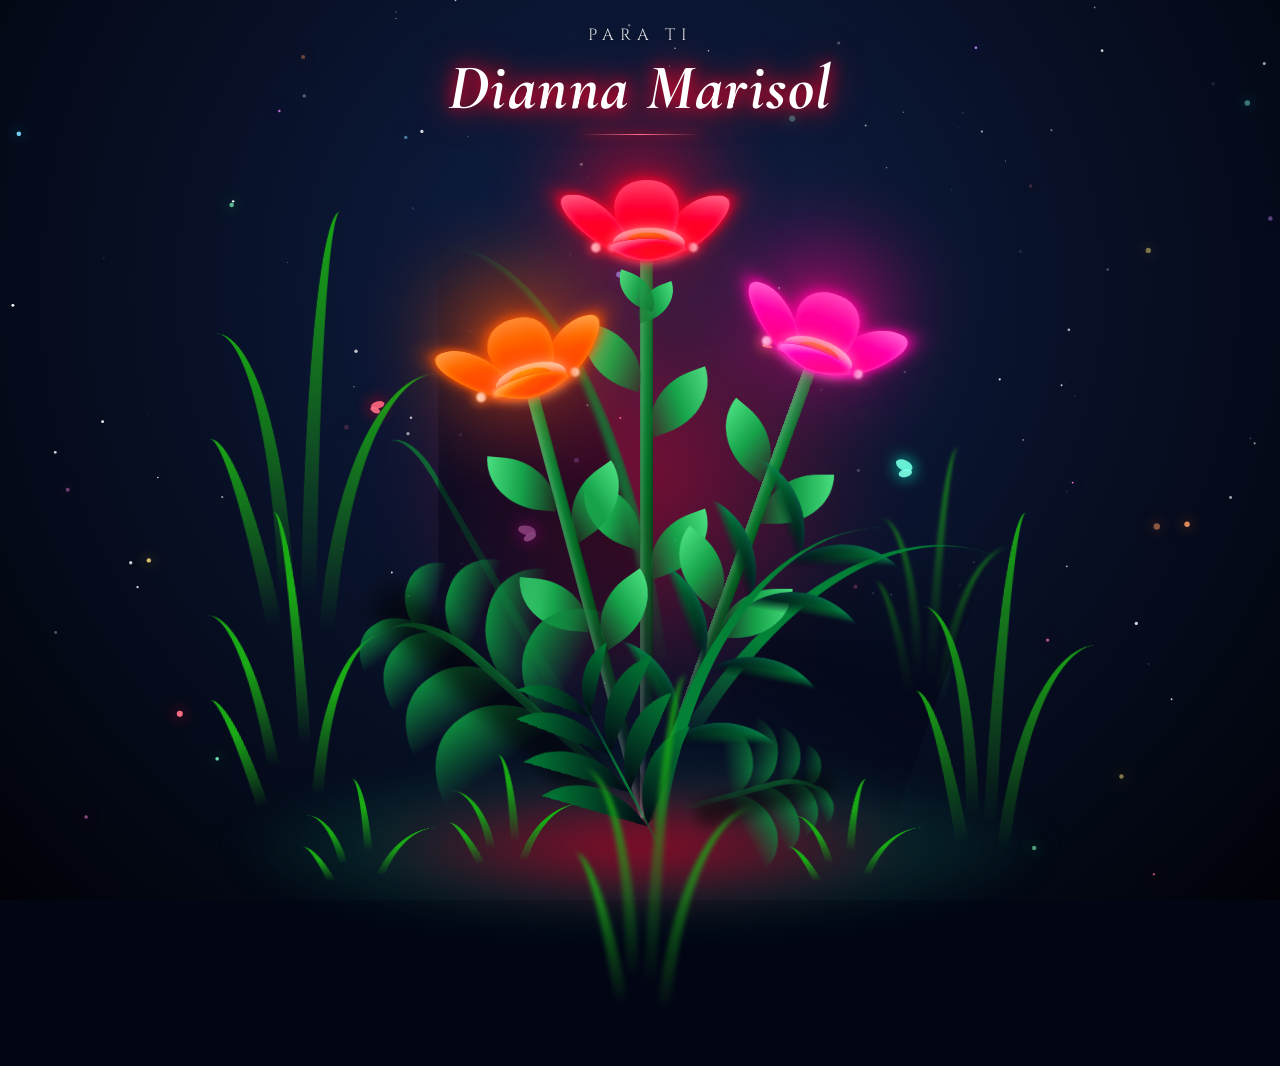
==== index.html @ 73f578fc "Flores para Dianna Marisol - HTML, CSS y JS separados" ====
﻿<!DOCTYPE html>
<html lang="es">
<head>
  <meta charset="UTF-8" />
  <meta name="viewport" content="width=device-width, initial-scale=1.0" />
  <title>Flores y Corazones - Para ti, Dianna Marisol</title>
  <link rel="preconnect" href="https://fonts.googleapis.com" />
  <link rel="preconnect" href="https://fonts.gstatic.com" crossorigin />
  <link href="https://fonts.googleapis.com/css2?family=Cinzel:wght@400;600&family=Cormorant+Garamond:ital,wght@1,600;1,700&family=Montserrat:wght@300;400;500&display=swap" rel="stylesheet" />
  <link rel="stylesheet" href="style.css" />
</head>
<body class="container">

  <!-- Fondo nocturno y halo de luz -->
  <div class="night"></div>
  <div class="ambient-light"></div>
  <div class="ground-mist"></div>

  <!-- Canvas de estrellas, luciérnagas y mariposas de luz a 120Hz -->
  <canvas id="canvas"></canvas>

  <!-- Dedicatoria superior para Dianna Marisol -->
  <div class="title-box">
    <span class="dedication-prefix">Para ti</span>
    <h2>Dianna Marisol</h2>
    <div class="divider"></div>
  </div>

  <!-- Jardín con las 3 flores principales -->
  <div class="flowers" id="flowersStage">
    <div class="flower flower--1">
      <div class="flower__leafs flower__leafs--1">
        <div class="flower__leaf flower__leaf--1"></div>
        <div class="flower__leaf flower__leaf--2"></div>
        <div class="flower__leaf flower__leaf--3"></div>
        <div class="flower__leaf flower__leaf--4"></div>
        <div class="flower__white-circle"></div>

        <div class="flower__light flower__light--1"></div>
        <div class="flower__light flower__light--2"></div>
        <div class="flower__light flower__light--3"></div>
        <div class="flower__light flower__light--4"></div>
        <div class="flower__light flower__light--5"></div>
        <div class="flower__light flower__light--6"></div>
        <div class="flower__light flower__light--7"></div>
        <div class="flower__light flower__light--8"></div>
      </div>
      <div class="flower__line">
        <div class="flower__line__leaf flower__line__leaf--1"></div>
        <div class="flower__line__leaf flower__line__leaf--2"></div>
        <div class="flower__line__leaf flower__line__leaf--3"></div>
        <div class="flower__line__leaf flower__line__leaf--4"></div>
        <div class="flower__line__leaf flower__line__leaf--5"></div>
        <div class="flower__line__leaf flower__line__leaf--6"></div>
      </div>
    </div>

    <div class="flower flower--2">
      <div class="flower__leafs flower__leafs--2">
        <div class="flower__leaf flower__leaf--1"></div>
        <div class="flower__leaf flower__leaf--2"></div>
        <div class="flower__leaf flower__leaf--3"></div>
        <div class="flower__leaf flower__leaf--4"></div>
        <div class="flower__white-circle"></div>

        <div class="flower__light flower__light--1"></div>
        <div class="flower__light flower__light--2"></div>
        <div class="flower__light flower__light--3"></div>
        <div class="flower__light flower__light--4"></div>
        <div class="flower__light flower__light--5"></div>
        <div class="flower__light flower__light--6"></div>
        <div class="flower__light flower__light--7"></div>
        <div class="flower__light flower__light--8"></div>
      </div>
      <div class="flower__line">
        <div class="flower__line__leaf flower__line__leaf--1"></div>
        <div class="flower__line__leaf flower__line__leaf--2"></div>
        <div class="flower__line__leaf flower__line__leaf--3"></div>
        <div class="flower__line__leaf flower__line__leaf--4"></div>
      </div>
    </div>

    <div class="flower flower--3">
      <div class="flower__leafs flower__leafs--3">
        <div class="flower__leaf flower__leaf--1"></div>
        <div class="flower__leaf flower__leaf--2"></div>
        <div class="flower__leaf flower__leaf--3"></div>
        <div class="flower__leaf flower__leaf--4"></div>
        <div class="flower__white-circle"></div>

        <div class="flower__light flower__light--1"></div>
        <div class="flower__light flower__light--2"></div>
        <div class="flower__light flower__light--3"></div>
        <div class="flower__light flower__light--4"></div>
        <div class="flower__light flower__light--5"></div>
        <div class="flower__light flower__light--6"></div>
        <div class="flower__light flower__light--7"></div>
        <div class="flower__light flower__light--8"></div>
      </div>
      <div class="flower__line">
        <div class="flower__line__leaf flower__line__leaf--1"></div>
        <div class="flower__line__leaf flower__line__leaf--2"></div>
        <div class="flower__line__leaf flower__line__leaf--3"></div>
        <div class="flower__line__leaf flower__line__leaf--4"></div>
      </div>
    </div>

    <div class="grow-ans" style="--d:1.2s">
      <div class="flower__g-long">
        <div class="flower__g-long__top"></div>
        <div class="flower__g-long__bottom"></div>
      </div>
    </div>

    <div class="growing-grass">
      <div class="flower__grass flower__grass--1">
        <div class="flower__grass--top"></div>
        <div class="flower__grass--bottom"></div>
        <div class="flower__grass__leaf flower__grass__leaf--1"></div>
        <div class="flower__grass__leaf flower__grass__leaf--2"></div>
        <div class="flower__grass__leaf flower__grass__leaf--3"></div>
        <div class="flower__grass__leaf flower__grass__leaf--4"></div>
        <div class="flower__grass__leaf flower__grass__leaf--5"></div>
        <div class="flower__grass__leaf flower__grass__leaf--6"></div>
        <div class="flower__grass__leaf flower__grass__leaf--7"></div>
        <div class="flower__grass__leaf flower__grass__leaf--8"></div>
        <div class="flower__grass__overlay"></div>
      </div>
    </div>

    <div class="growing-grass">
      <div class="flower__grass flower__grass--2">
        <div class="flower__grass--top"></div>
        <div class="flower__grass--bottom"></div>
        <div class="flower__grass__leaf flower__grass__leaf--1"></div>
        <div class="flower__grass__leaf flower__grass__leaf--2"></div>
        <div class="flower__grass__leaf flower__grass__leaf--3"></div>
        <div class="flower__grass__leaf flower__grass__leaf--4"></div>
        <div class="flower__grass__leaf flower__grass__leaf--5"></div>
        <div class="flower__grass__leaf flower__grass__leaf--6"></div>
        <div class="flower__grass__leaf flower__grass__leaf--7"></div>
        <div class="flower__grass__leaf flower__grass__leaf--8"></div>
        <div class="flower__grass__overlay"></div>
      </div>
    </div>

    <div class="grow-ans" style="--d:2.4s">
      <div class="flower__g-right flower__g-right--1">
        <div class="leaf"></div>
      </div>
    </div>

    <div class="grow-ans" style="--d:2.8s">
      <div class="flower__g-right flower__g-right--2">
        <div class="leaf"></div>
      </div>
    </div>

    <div class="grow-ans" style="--d:2.8s">
      <div class="flower__g-front">
        <div class="flower__g-front__leaf-wrapper flower__g-front__leaf-wrapper--1">
          <div class="flower__g-front__leaf"></div>
        </div>
        <div class="flower__g-front__leaf-wrapper flower__g-front__leaf-wrapper--2">
          <div class="flower__g-front__leaf"></div>
        </div>
        <div class="flower__g-front__leaf-wrapper flower__g-front__leaf-wrapper--3">
          <div class="flower__g-front__leaf"></div>
        </div>
        <div class="flower__g-front__leaf-wrapper flower__g-front__leaf-wrapper--4">
          <div class="flower__g-front__leaf"></div>
        </div>
        <div class="flower__g-front__leaf-wrapper flower__g-front__leaf-wrapper--5">
          <div class="flower__g-front__leaf"></div>
        </div>
        <div class="flower__g-front__leaf-wrapper flower__g-front__leaf-wrapper--6">
          <div class="flower__g-front__leaf"></div>
        </div>
        <div class="flower__g-front__leaf-wrapper flower__g-front__leaf-wrapper--7">
          <div class="flower__g-front__leaf"></div>
        </div>
        <div class="flower__g-front__leaf-wrapper flower__g-front__leaf-wrapper--8">
          <div class="flower__g-front__leaf"></div>
        </div>
        <div class="flower__g-front__line"></div>
      </div>
    </div>

    <div class="grow-ans" style="--d:3.2s">
      <div class="flower__g-fr">
        <div class="leaf"></div>
        <div class="flower__g-fr__leaf flower__g-fr__leaf--1"></div>
        <div class="flower__g-fr__leaf flower__g-fr__leaf--2"></div>
        <div class="flower__g-fr__leaf flower__g-fr__leaf--3"></div>
        <div class="flower__g-fr__leaf flower__g-fr__leaf--4"></div>
        <div class="flower__g-fr__leaf flower__g-fr__leaf--5"></div>
        <div class="flower__g-fr__leaf flower__g-fr__leaf--6"></div>
        <div class="flower__g-fr__leaf flower__g-fr__leaf--7"></div>
        <div class="flower__g-fr__leaf flower__g-fr__leaf--8"></div>
      </div>
    </div>

    <div class="long-g long-g--0">
      <div class="grow-ans" style="--d:3s"><div class="leaf leaf--0"></div></div>
      <div class="grow-ans" style="--d:2.2s"><div class="leaf leaf--1"></div></div>
      <div class="grow-ans" style="--d:3.4s"><div class="leaf leaf--2"></div></div>
      <div class="grow-ans" style="--d:3.6s"><div class="leaf leaf--3"></div></div>
    </div>

    <div class="long-g long-g--1">
      <div class="grow-ans" style="--d:3.6s"><div class="leaf leaf--0"></div></div>
      <div class="grow-ans" style="--d:3.8s"><div class="leaf leaf--1"></div></div>
      <div class="grow-ans" style="--d:4s"><div class="leaf leaf--2"></div></div>
      <div class="grow-ans" style="--d:4.2s"><div class="leaf leaf--3"></div></div>
    </div>

    <div class="long-g long-g--2">
      <div class="grow-ans" style="--d:4s"><div class="leaf leaf--0"></div></div>
      <div class="grow-ans" style="--d:4.2s"><div class="leaf leaf--1"></div></div>
      <div class="grow-ans" style="--d:4.4s"><div class="leaf leaf--2"></div></div>
      <div class="grow-ans" style="--d:4.6s"><div class="leaf leaf--3"></div></div>
    </div>

    <div class="long-g long-g--3">
      <div class="grow-ans" style="--d:4s"><div class="leaf leaf--0"></div></div>
      <div class="grow-ans" style="--d:4.2s"><div class="leaf leaf--1"></div></div>
      <div class="grow-ans" style="--d:3s"><div class="leaf leaf--2"></div></div>
      <div class="grow-ans" style="--d:3.6s"><div class="leaf leaf--3"></div></div>
    </div>

    <div class="long-g long-g--4">
      <div class="grow-ans" style="--d:4s"><div class="leaf leaf--0"></div></div>
      <div class="grow-ans" style="--d:4.2s"><div class="leaf leaf--1"></div></div>
      <div class="grow-ans" style="--d:3s"><div class="leaf leaf--2"></div></div>
      <div class="grow-ans" style="--d:3.6s"><div class="leaf leaf--3"></div></div>
    </div>

    <div class="long-g long-g--5">
      <div class="grow-ans" style="--d:4s"><div class="leaf leaf--0"></div></div>
      <div class="grow-ans" style="--d:4.2s"><div class="leaf leaf--1"></div></div>
      <div class="grow-ans" style="--d:3s"><div class="leaf leaf--2"></div></div>
      <div class="grow-ans" style="--d:3.6s"><div class="leaf leaf--3"></div></div>
    </div>

    <div class="long-g long-g--6">
      <div class="grow-ans" style="--d:4.2s"><div class="leaf leaf--0"></div></div>
      <div class="grow-ans" style="--d:4.4s"><div class="leaf leaf--1"></div></div>
      <div class="grow-ans" style="--d:4.6s"><div class="leaf leaf--2"></div></div>
      <div class="grow-ans" style="--d:4.8s"><div class="leaf leaf--3"></div></div>
    </div>

    <div class="long-g long-g--7">
      <div class="grow-ans" style="--d:3s"><div class="leaf leaf--0"></div></div>
      <div class="grow-ans" style="--d:3.2s"><div class="leaf leaf--1"></div></div>
      <div class="grow-ans" style="--d:3.5s"><div class="leaf leaf--2"></div></div>
      <div class="grow-ans" style="--d:3.6s"><div class="leaf leaf--3"></div></div>
    </div>
  </div>

  <script src="script.js"></script>
</body>
</html>
---- style.css ----
﻿    *,
    *::after,
    *::before {
      padding: 0;
      margin: 0;
      box-sizing: border-box;
      user-select: none;
      -webkit-tap-highlight-color: transparent;
    }

    :root {
      --dark-color: #020514;
      --c-main: #ffea00;
      --c-mid: #ff9100;
      --c-back: #ffd600;
      --c-light: #ffff8d;
      --c-glow: rgba(255, 234, 0, 1);
    }

    body {
      display: flex;
      align-items: flex-end;
      justify-content: center;
      min-height: 100vh;
      width: 100vw;
      background-color: var(--dark-color);
      overflow: hidden;
      perspective: 1000px;
      font-family: 'Montserrat', sans-serif;
      cursor: pointer;
    }

    /* Fondo nocturno mejorado y sincronizado con los 24 colores */
    .night {
      position: fixed;
      left: 50%;
      top: 0;
      transform: translateX(-50%);
      width: 100%;
      height: 100%;
      z-index: 0;
      background:
        radial-gradient(circle at 50% 32%, #102048 0%, #081128 48%, #030712 85%, #010208 100%);
    }

    /* Halo de luz ambiental reactivo detrás del jardín */
    .ambient-light {
      position: fixed;
      top: 52%;
      left: 50%;
      transform: translate(-50%, -50%);
      width: 54vmin;
      height: 54vmin;
      border-radius: 50%;
      background: radial-gradient(circle, var(--c-glow) 0%, transparent 70%);
      opacity: 0.48;
      filter: blur(36px);
      pointer-events: none;
      z-index: 1;
      transition: background 0.45s ease;
    }

    #canvas {
      position: fixed;
      inset: 0;
      width: 100%;
      height: 100%;
      pointer-events: none;
      z-index: 2;
    }

    /* Dedicatoria superior para Dianna Marisol */
    .title-box {
      position: fixed;
      top: 24px;
      left: 50%;
      transform: translateX(-50%);
      text-align: center;
      z-index: 300;
      width: 92%;
      max-width: 720px;
      pointer-events: none;
    }

    .title-box .dedication-prefix {
      display: block;
      font-family: 'Cinzel', serif;
      font-size: clamp(0.82rem, 2vw, 1.02rem);
      letter-spacing: 6px;
      text-transform: uppercase;
      color: rgba(255, 255, 255, 0.85);
      margin-bottom: 3px;
      text-shadow: 0 2px 10px rgba(0, 0, 0, 0.8);
    }

    .title-box h2 {
      font-family: 'Cormorant Garamond', serif;
      font-style: italic;
      font-weight: 700;
      font-size: clamp(2.5rem, 6.8vw, 4rem);
      letter-spacing: 1.5px;
      color: #ffffff;
      text-shadow: 0 0 16px var(--c-glow), 0 0 36px var(--c-glow);
      margin-bottom: 8px;
      transition: text-shadow 0.4s ease;
    }

    .title-box .divider {
      width: 120px;
      height: 1px;
      margin: 0 auto 8px;
      background: linear-gradient(90deg, transparent, var(--c-light), transparent);
      box-shadow: 0 0 10px var(--c-glow);
      transition: background 0.4s ease, box-shadow 0.4s ease;
    }

    /* Reflejo luminoso del suelo bajo el jardín */
    .ground-mist {
      position: fixed;
      bottom: -3vmin;
      left: 50%;
      transform: translateX(-50%);
      width: 90vmin;
      height: 18vmin;
      border-radius: 50%;
      background: radial-gradient(ellipse at center, var(--c-glow) 0%, rgba(16, 185, 129, 0.22) 48%, transparent 75%);
      filter: blur(22px);
      opacity: 0.65;
      pointer-events: none;
      z-index: 3;
      transition: background 0.45s ease;
    }

    /* ==========================================================================
       JARDÍN DE FLORES Y FOLLAJE (3 FLORES)
       ========================================================================== */
    .flowers {
      position: relative;
      transform: scale(0.9);
      z-index: 10;
    }

    .flower {
      position: absolute;
      bottom: 10vmin;
      transform-origin: bottom center;
      z-index: 10;
      --fl-speed: 0.8s;
      will-change: transform;
    }

    /* Flor 1: Alta al centro arriba (70vmin) */
    .flower--1 {
      animation: moving-flower-1 4s linear infinite;
    }
    .flower--1 .flower__line {
      height: 70vmin;
      animation-delay: 0.3s;
    }
    .flower--1 .flower__line__leaf--1 {
      animation: blooming-leaf-right var(--fl-speed) 1.6s backwards;
    }
    .flower--1 .flower__line__leaf--2 {
      animation: blooming-leaf-right var(--fl-speed) 1.4s backwards;
    }
    .flower--1 .flower__line__leaf--3 {
      animation: blooming-leaf-left var(--fl-speed) 1.2s backwards;
    }
    .flower--1 .flower__line__leaf--4 {
      animation: blooming-leaf-left var(--fl-speed) 1s backwards;
    }
    .flower--1 .flower__line__leaf--5 {
      animation: blooming-leaf-right var(--fl-speed) 1.8s backwards;
    }
    .flower--1 .flower__line__leaf--6 {
      animation: blooming-leaf-left var(--fl-speed) 2s backwards;
    }

    /* Flor 2: Inclinada a la derecha (20deg, 60vmin) */
    .flower--2 {
      left: 50%;
      transform: rotate(20deg);
      animation: moving-flower-2 4s linear infinite;
    }
    .flower--2 .flower__line {
      height: 60vmin;
      animation-delay: 0.6s;
    }
    .flower--2 .flower__line__leaf--1 {
      animation: blooming-leaf-right var(--fl-speed) 1.9s backwards;
    }
    .flower--2 .flower__line__leaf--2 {
      animation: blooming-leaf-right var(--fl-speed) 1.7s backwards;
    }
    .flower--2 .flower__line__leaf--3 {
      animation: blooming-leaf-left var(--fl-speed) 1.5s backwards;
    }
    .flower--2 .flower__line__leaf--4 {
      animation: blooming-leaf-left var(--fl-speed) 1.3s backwards;
    }

    /* Flor 3: Inclinada a la izquierda (-15deg, 55vmin) */
    .flower--3 {
      left: 50%;
      transform: rotate(-15deg);
      animation: moving-flower-3 4s linear infinite;
    }
    .flower--3 .flower__line {
      animation-delay: 0.9s;
    }
    .flower--3 .flower__line__leaf--1 {
      animation: blooming-leaf-right var(--fl-speed) 2.5s backwards;
    }
    .flower--3 .flower__line__leaf--2 {
      animation: blooming-leaf-right var(--fl-speed) 2.3s backwards;
    }
    .flower--3 .flower__line__leaf--3 {
      animation: blooming-leaf-left var(--fl-speed) 2.1s backwards;
    }
    .flower--3 .flower__line__leaf--4 {
      animation: blooming-leaf-left var(--fl-speed) 1.9s backwards;
    }

    .flower__leafs {
      position: relative;
      animation: blooming-flower 2s backwards;
    }
    .flower__leafs--1 {
      animation-delay: 1.1s;
    }
    .flower__leafs--2 {
      animation-delay: 1.4s;
    }
    .flower__leafs--3 {
      animation-delay: 1.7s;
    }
    .flower__leafs::after {
      content: "";
      position: absolute;
      left: 0;
      top: 0;
      transform: translate(-50%, -100%);
      width: 12vmin;
      height: 12vmin;
      background-color: var(--f-main, var(--c-main));
      filter: blur(6vmin);
      opacity: 0.95;
      transition: background-color 0.4s ease;
    }

    /* Pétalos de las 6 flores con colores ultra intensos y vibrantes */
    .flower__leaf {
      position: absolute;
      bottom: 0;
      left: 50%;
      width: 8vmin;
      height: 11vmin;
      border-radius: 51% 49% 47% 53% / 44% 45% 55% 69%;
      background-color: var(--f-main, var(--c-main));
      background-image: linear-gradient(
        to top,
        var(--f-mid, var(--c-mid)) 0%,
        var(--f-main, var(--c-main)) 52%,
        var(--f-light, var(--c-light)) 100%
      );
      transform-origin: bottom center;
      opacity: 1;
      filter: saturate(1.4) brightness(1.14);
      box-shadow:
        inset 0 0 1.8vmin var(--f-light, var(--c-light)),
        0 0 3.8vmin var(--f-glow, var(--c-glow)),
        0 0 1.6vmin var(--f-main, var(--c-main));
      transition: background-color 0.4s ease, background-image 0.4s ease, box-shadow 0.4s ease;
    }

    .flower__leaf--1 {
      transform: translate(-10%, 1%) rotateY(40deg) rotateX(-50deg);
    }
    .flower__leaf--2 {
      transform: translate(-50%, -4%) rotateX(40deg);
    }
    .flower__leaf--3 {
      transform: translate(-90%, 0%) rotateY(45deg) rotateX(50deg);
    }
    .flower__leaf--4 {
      width: 8vmin;
      height: 8vmin;
      transform-origin: bottom left;
      border-radius: 4vmin 10vmin 4vmin 4vmin;
      transform: translate(0%, 18%) rotateX(70deg) rotate(-43deg);
      background-image: linear-gradient(
        to top,
        var(--f-mid, var(--c-mid)),
        var(--f-main, var(--c-main)) 60%,
        var(--f-light, var(--c-light))
      );
      z-index: 1;
      opacity: 0.96;
    }

    .flower__white-circle {
      position: absolute;
      left: -3.5vmin;
      top: -3vmin;
      width: 9vmin;
      height: 4vmin;
      border-radius: 50%;
      background-color: #ffffff;
      box-shadow: 0 0 1.5vmin rgba(255, 255, 255, 0.8);
    }

    .flower__white-circle::after {
      content: "";
      position: absolute;
      left: 50%;
      top: 45%;
      transform: translate(-50%, -50%);
      width: 60%;
      height: 60%;
      border-radius: inherit;
      background-image:
        repeating-linear-gradient(135deg, rgba(0, 0, 0, 0.04) 0px, rgba(0, 0, 0, 0.04) 1px, transparent 1px, transparent 12px),
        repeating-linear-gradient(45deg, rgba(0, 0, 0, 0.04) 0px, rgba(0, 0, 0, 0.04) 1px, transparent 1px, transparent 12px),
        linear-gradient(90deg, #ffeb12, #ff9900);
      box-shadow: 0 0 10px #fde047;
    }

    .flower__line {
      height: 55vmin;
      width: 1.5vmin;
      background-image:
        linear-gradient(to left, rgba(0, 0, 0, 0.25), transparent, rgba(255, 255, 255, 0.22)),
        linear-gradient(to top, transparent 10%, #056d24, #16a34a);
      box-shadow: inset 0 0 2px rgba(0, 0, 0, 0.5);
      animation: grow-flower-tree 4s backwards;
    }

    .flower__line__leaf {
      --w: 7vmin;
      --h: calc(var(--w) + 2vmin);
      position: absolute;
      top: 20%;
      left: 90%;
      width: var(--w);
      height: var(--h);
      border-top-right-radius: var(--h);
      border-bottom-left-radius: var(--h);
      background-image: linear-gradient(to top, rgba(12, 94, 32, 0.45), #16a34a, #4ade80);
    }

    .flower__line__leaf--1 {
      transform: rotate(70deg) rotateY(30deg);
    }
    .flower__line__leaf--2 {
      top: 45%;
      transform: rotate(70deg) rotateY(30deg);
    }
    .flower__line__leaf--3,
    .flower__line__leaf--4,
    .flower__line__leaf--6 {
      border-top-right-radius: 0;
      border-bottom-left-radius: 0;
      border-top-left-radius: var(--h);
      border-bottom-right-radius: var(--h);
      left: -460%;
      top: 12%;
      transform: rotate(-70deg) rotateY(30deg);
    }
    .flower__line__leaf--4 {
      top: 40%;
    }
    .flower__line__leaf--5 {
      top: 0;
      transform-origin: left;
      transform: rotate(70deg) rotateY(30deg) scale(0.6);
    }
    .flower__line__leaf--6 {
      top: -2%;
      left: -450%;
      transform-origin: right;
      transform: rotate(-70deg) rotateY(30deg) scale(0.6);
    }

    /* Luces mágicas que salen de las flores sincronizadas con el color */
    .flower__light {
      position: absolute;
      bottom: 0vmin;
      width: 1.1vmin;
      height: 1.1vmin;
      background-color: var(--f-light, var(--c-light));
      box-shadow: 0 0 1.4vmin var(--f-main, var(--c-main));
      border-radius: 50%;
      filter: blur(0.12vmin);
      animation: light-ans 4s ease-in-out infinite backwards;
      transition: background-color 0.4s ease, box-shadow 0.4s ease;
    }
    .flower__light:nth-child(odd) {
      background-color: #ffffff;
      box-shadow: 0 0 1.4vmin var(--f-light, var(--c-light));
    }
    .flower__light--1 { left: -2vmin; animation-delay: 1s; }
    .flower__light--2 { left: 3vmin; animation-delay: 0.5s; }
    .flower__light--3 { left: -6vmin; animation-delay: 0.3s; }
    .flower__light--4 { left: 6vmin; animation-delay: 0.9s; }
    .flower__light--5 { left: -1vmin; animation-delay: 1.5s; }
    .flower__light--6 { left: -4vmin; animation-delay: 3s; }
    .flower__light--7 { left: 3vmin; animation-delay: 2s; }
    .flower__light--8 { left: -6vmin; animation-delay: 3.5s; }

    .flower__grass {
      --c: #0d8a3e;
      --line-w: 1.5vmin;
      position: absolute;
      bottom: 12vmin;
      left: -7vmin;
      display: flex;
      flex-direction: column;
      align-items: flex-end;
      z-index: 20;
      transform-origin: bottom center;
      transform: rotate(-48deg) rotateY(40deg);
    }
    .flower__grass--1 {
      animation: moving-grass 2s ease-in-out infinite;
    }
    .flower__grass--2 {
      left: 2vmin;
      bottom: 10vmin;
      transform: scale(0.5) rotate(75deg) rotateX(10deg) rotateY(-200deg);
      opacity: 0.8;
      z-index: 0;
      animation: moving-grass--2 1.5s ease-in-out infinite;
    }
    .flower__grass--top {
      width: 7vmin;
      height: 10vmin;
      border-top-right-radius: 100%;
      border-right: var(--line-w) solid var(--c);
      transform-origin: bottom center;
      transform: rotate(-2deg);
    }
    .flower__grass--bottom {
      margin-top: -2px;
      width: var(--line-w);
      height: 25vmin;
      background-image: linear-gradient(to top, transparent, var(--c));
    }
    .flower__grass__leaf {
      --size: 10vmin;
      position: absolute;
      width: calc(var(--size) * 2.1);
      height: var(--size);
      border-top-left-radius: var(--size);
      border-top-right-radius: var(--size);
      background-image: linear-gradient(to top, transparent, transparent 30%, var(--c));
      z-index: 100;
    }
    .flower__grass__leaf--1 {
      top: -6%;
      left: 30%;
      --size: 6vmin;
      transform: rotate(-20deg);
      animation: growing-grass-ans--1 2s 2.6s backwards;
    }
    @keyframes growing-grass-ans--1 {
      0% { transform-origin: bottom left; transform: rotate(-20deg) scale(0); }
    }
    .flower__grass__leaf--2 {
      top: -5%;
      left: -110%;
      --size: 6vmin;
      transform: rotate(10deg);
      animation: growing-grass-ans--2 2s 2.4s linear backwards;
    }
    @keyframes growing-grass-ans--2 {
      0% { transform-origin: bottom right; transform: rotate(10deg) scale(0); }
    }
    .flower__grass__leaf--3 {
      top: 5%;
      left: 60%;
      --size: 8vmin;
      transform: rotate(-18deg) rotateX(-20deg);
      animation: growing-grass-ans--3 2s 2.2s linear backwards;
    }
    @keyframes growing-grass-ans--3 {
      0% { transform-origin: bottom left; transform: rotate(-18deg) rotateX(-20deg) scale(0); }
    }
    .flower__grass__leaf--4 {
      top: 6%;
      left: -135%;
      --size: 8vmin;
      transform: rotate(2deg);
      animation: growing-grass-ans--4 2s 2s linear backwards;
    }
    @keyframes growing-grass-ans--4 {
      0% { transform-origin: bottom right; transform: rotate(2deg) scale(0); }
    }
    .flower__grass__leaf--5 {
      top: 20%;
      left: 60%;
      --size: 10vmin;
      transform: rotate(-24deg) rotateX(-20deg);
      animation: growing-grass-ans--5 2s 1.8s linear backwards;
    }
    @keyframes growing-grass-ans--5 {
      0% { transform-origin: bottom left; transform: rotate(-24deg) rotateX(-20deg) scale(0); }
    }
    .flower__grass__leaf--6 {
      top: 22%;
      left: -180%;
      --size: 10vmin;
      transform: rotate(10deg);
      animation: growing-grass-ans--6 2s 1.6s linear backwards;
    }
    @keyframes growing-grass-ans--6 {
      0% { transform-origin: bottom right; transform: rotate(10deg) scale(0); }
    }
    .flower__grass__leaf--7 {
      top: 39%;
      left: 70%;
      --size: 10vmin;
      transform: rotate(-10deg);
      animation: growing-grass-ans--7 2s 1.4s linear backwards;
    }
    @keyframes growing-grass-ans--7 {
      0% { transform-origin: bottom left; transform: rotate(-10deg) scale(0); }
    }
    .flower__grass__leaf--8 {
      top: 40%;
      left: -215%;
      --size: 11vmin;
      transform: rotate(10deg);
      animation: growing-grass-ans--8 2s 1.2s linear backwards;
    }
    @keyframes growing-grass-ans--8 {
      0% { transform-origin: bottom right; transform: rotate(10deg) scale(0); }
    }
    .flower__grass__overlay {
      position: absolute;
      top: -10%;
      right: 0%;
      width: 100%;
      height: 100%;
      background-color: rgba(0, 0, 0, 0.55);
      filter: blur(1.5vmin);
      z-index: 100;
    }

    .flower__g-long {
      --w: 2vmin;
      --h: 6vmin;
      --c: #0d6632;
      position: absolute;
      bottom: 10vmin;
      left: -3vmin;
      transform-origin: bottom center;
      transform: rotate(-30deg) rotateY(-20deg);
      display: flex;
      flex-direction: column;
      align-items: flex-end;
      animation: flower-g-long-ans 3s ease-in-out infinite;
    }
    @keyframes flower-g-long-ans {
      0%, 100% { transform: rotate(-30deg) rotateY(-20deg); }
      50% { transform: rotate(-32deg) rotateY(-20deg); }
    }
    .flower__g-long__top {
      top: calc(var(--h) * -1);
      width: calc(var(--w) + 1vmin);
      height: var(--h);
      border-top-right-radius: 100%;
      border-right: 0.7vmin solid var(--c);
      transform: translate(-0.7vmin, 1vmin);
    }
    .flower__g-long__bottom {
      width: var(--w);
      height: 50vmin;
      transform-origin: bottom center;
      background-image: linear-gradient(to top, transparent 30%, var(--c));
      box-shadow: inset 0 0 2px rgba(0, 0, 0, 0.5);
      clip-path: polygon(35% 0, 65% 1%, 100% 100%, 0% 100%);
    }

    .flower__g-right {
      position: absolute;
      bottom: 6vmin;
      left: -2vmin;
      transform-origin: bottom left;
      transform: rotate(20deg);
    }
    .flower__g-right .leaf {
      width: 30vmin;
      height: 50vmin;
      border-top-left-radius: 100%;
      border-left: 2vmin solid #028137;
      background-image: linear-gradient(to bottom, transparent, var(--dark-color) 60%);
      -webkit-mask-image: linear-gradient(to top, transparent 30%, #028137 60%);
    }
    .flower__g-right--1 {
      animation: flower-g-right-ans 2.5s ease-in-out infinite;
    }
    .flower__g-right--2 {
      left: 5vmin;
      transform: rotateY(-180deg);
      animation: flower-g-right-ans--2 3s ease-in-out infinite;
    }
    .flower__g-right--2 .leaf {
      height: 75vmin;
      filter: blur(0.3vmin);
      opacity: 0.8;
    }
    @keyframes flower-g-right-ans {
      0%, 100% { transform: rotate(20deg); }
      50% { transform: rotate(24deg) rotateX(-20deg); }
    }
    @keyframes flower-g-right-ans--2 {
      0%, 100% { transform: rotateY(-180deg) rotate(0deg) rotateX(-20deg); }
      50% { transform: rotateY(-180deg) rotate(6deg) rotateX(-20deg); }
    }

    .flower__g-front {
      position: absolute;
      bottom: 6vmin;
      left: 2.5vmin;
      z-index: 100;
      transform-origin: bottom center;
      transform: rotate(-28deg) rotateY(30deg) scale(1.04);
      animation: flower__g-front-ans 2s ease-in-out infinite;
    }
    @keyframes flower__g-front-ans {
      0%, 100% { transform: rotate(-28deg) rotateY(30deg) scale(1.04); }
      50% { transform: rotate(-35deg) rotateY(40deg) scale(1.04); }
    }
    .flower__g-front__line {
      width: 0.3vmin;
      height: 20vmin;
      background-image: linear-gradient(to top, transparent, #028137, transparent 100%);
      position: relative;
    }
    .flower__g-front__leaf-wrapper {
      position: absolute;
      top: 0;
      left: 0;
      transform-origin: bottom left;
      transform: rotate(10deg);
    }
    .flower__g-front__leaf-wrapper:nth-child(even) {
      left: 0vmin;
      transform: rotateY(-180deg) rotate(5deg);
      animation: flower__g-front__leaf-left-ans 1s ease-in backwards;
    }
    .flower__g-front__leaf-wrapper:nth-child(odd) {
      animation: flower__g-front__leaf-ans 1s ease-in backwards;
    }
    .flower__g-front__leaf-wrapper--1 {
      top: -8vmin;
      transform: scale(0.7);
      animation: flower__g-front__leaf-ans 1s 5.5s ease-in backwards !important;
    }
    .flower__g-front__leaf-wrapper--2 {
      top: -8vmin;
      transform: rotateY(-180deg) scale(0.7) !important;
      animation: flower__g-front__leaf-left-ans-2 1s 5.2s ease-in backwards !important;
    }
    .flower__g-front__leaf-wrapper--3 {
      top: -3vmin;
      animation: flower__g-front__leaf-ans 1s 4.9s ease-in backwards !important;
    }
    .flower__g-front__leaf-wrapper--4 {
      top: -3vmin;
      transform: rotateY(-180deg) scale(0.9) !important;
      animation: flower__g-front__leaf-left-ans-2 1s 4.6s ease-in backwards !important;
    }
    @keyframes flower__g-front__leaf-left-ans-2 {
      0% { transform: rotateY(-180deg) scale(0); }
    }
    .flower__g-front__leaf-wrapper--5,
    .flower__g-front__leaf-wrapper--6 {
      top: 2vmin;
    }
    .flower__g-front__leaf-wrapper--7,
    .flower__g-front__leaf-wrapper--8 {
      top: 6.5vmin;
    }
    .flower__g-front__leaf-wrapper--5 { animation-delay: 4.3s !important; }
    .flower__g-front__leaf-wrapper--6 { animation-delay: 4.1s !important; }
    .flower__g-front__leaf-wrapper--7 { animation-delay: 3.8s !important; }
    .flower__g-front__leaf-wrapper--8 { animation-delay: 3.5s !important; }

    @keyframes flower__g-front__leaf-ans {
      0% { transform: rotate(10deg) scale(0); }
    }
    @keyframes flower__g-front__leaf-left-ans {
      0% { transform: rotateY(-180deg) rotate(5deg) scale(0); }
    }
    .flower__g-front__leaf {
      width: 10vmin;
      height: 10vmin;
      border-radius: 100% 0% 0% 100% / 100% 100% 0% 0%;
      box-shadow: inset 0 2px 1vmin hsla(150, 97%, 14%, 0.2);
      background-image:
        linear-gradient(to bottom left, transparent, var(--dark-color)),
        linear-gradient(to bottom right, #028137 50%, transparent 50%, transparent);
      -webkit-mask-image: linear-gradient(to bottom right, #028137 50%, transparent 50%, transparent);
      mask-image: linear-gradient(to bottom right, #028137 50%, transparent 50%, transparent);
    }

    /* Corregido left: 0vmin que antes estaba roto como "left: vmin" */
    .flower__g-fr {
      position: absolute;
      bottom: -4vmin;
      left: 0vmin;
      transform-origin: bottom left;
      z-index: 10;
      animation: flower__g-fr-ans 2s ease-in-out infinite;
    }
    @keyframes flower__g-fr-ans {
      0%, 100% { transform: rotate(2deg); }
      50% { transform: rotate(4deg); }
    }
    .flower__g-fr .leaf {
      width: 30vmin;
      height: 50vmin;
      border-top-left-radius: 100%;
      border-left: 2vmin solid #028137;
      -webkit-mask-image: linear-gradient(to top, transparent 25%, #028137 50%);
      position: relative;
      z-index: 1;
    }
    .flower__g-fr__leaf {
      position: absolute;
      top: 0;
      left: 0;
      width: 10vmin;
      height: 10vmin;
      border-radius: 100% 0% 0% 100% / 100% 100% 0% 0%;
      box-shadow: inset 0 2px 1vmin hsla(184deg, 97%, 58%, 0.2);
      background-image:
        linear-gradient(to bottom left, transparent, var(--dark-color) 98%),
        linear-gradient(to bottom right, #028137 45%, transparent 50%, transparent);
      -webkit-mask-image: linear-gradient(135deg, #028137 40%, transparent 50%, transparent);
    }
    .flower__g-fr__leaf--1 {
      left: 20vmin;
      transform: rotate(45deg);
      animation: flower__g-fr-leaft-ans-1 0.5s 5.2s linear backwards;
    }
    @keyframes flower__g-fr-leaft-ans-1 {
      0% { transform-origin: left; transform: rotate(45deg) scale(0); }
    }
    .flower__g-fr__leaf--2 {
      left: 12vmin;
      top: -7vmin;
      transform: rotate(25deg) rotateY(-180deg);
      animation: flower__g-fr-leaft-ans-6 0.5s 5s linear backwards;
    }
    .flower__g-fr__leaf--3 {
      left: 15vmin;
      top: 6vmin;
      transform: rotate(55deg);
      animation: flower__g-fr-leaft-ans-5 0.5s 4.8s linear backwards;
    }
    .flower__g-fr__leaf--4 {
      left: 6vmin;
      top: -2vmin;
      transform: rotate(25deg) rotateY(-180deg);
      animation: flower__g-fr-leaft-ans-6 0.5s 4.6s linear backwards;
    }
    .flower__g-fr__leaf--5 {
      left: 10vmin;
      top: 14vmin;
      transform: rotate(55deg);
      animation: flower__g-fr-leaft-ans-5 0.5s 4.4s linear backwards;
    }
    @keyframes flower__g-fr-leaft-ans-5 {
      0% { transform-origin: left; transform: rotate(55deg) scale(0); }
    }
    .flower__g-fr__leaf--6 {
      left: 0vmin;
      top: 6vmin;
      transform: rotate(25deg) rotateY(-180deg);
      animation: flower__g-fr-leaft-ans-6 0.5s 4.2s linear backwards;
    }
    @keyframes flower__g-fr-leaft-ans-6 {
      0% { transform-origin: right; transform: rotate(25deg) rotateY(-180deg) scale(0); }
    }
    .flower__g-fr__leaf--7 {
      left: 5vmin;
      top: 22vmin;
      transform: rotate(45deg);
      animation: flower__g-fr-leaft-ans-7 0.5s 4s linear backwards;
    }
    @keyframes flower__g-fr-leaft-ans-7 {
      0% { transform-origin: left; transform: rotate(45deg) scale(0); }
    }
    .flower__g-fr__leaf--8 {
      left: -4vmin;
      top: 15vmin;
      transform: rotate(15deg) rotateY(-180deg);
      animation: flower__g-fr-leaft-ans-8 0.5s 3.8s linear backwards;
    }
    @keyframes flower__g-fr-leaft-ans-8 {
      0% { transform-origin: right; transform: rotate(15deg) rotateY(-180deg) scale(0); }
    }

    .long-g {
      position: absolute;
      bottom: 25vmin;
      left: -42vmin;
      transform-origin: bottom left;
    }
    .long-g--1 {
      bottom: 0vmin;
      transform: scale(0.8) rotate(-5deg);
    }
    .long-g--1 .leaf {
      -webkit-mask-image: linear-gradient(to top, transparent 40%, #028137 80%) !important;
    }
    .long-g--1 .leaf--1 {
      --w: 5vmin;
      --h: 60vmin;
      left: -2vmin;
      transform: rotate(3deg) rotateY(-180deg);
    }
    .long-g--2,
    .long-g--3 {
      bottom: -3vmin;
      left: -35vmin;
      transform-origin: center;
      transform: scale(0.6) rotateX(60deg);
    }
    .long-g--2 .leaf,
    .long-g--3 .leaf {
      -webkit-mask-image: linear-gradient(to top, transparent 50%, #e6f331 80%) !important;
    }
    .long-g--2 .leaf--1,
    .long-g--3 .leaf--1 {
      left: -1vmin;
      transform: rotateY(-180deg);
    }
    .long-g--3 {
      left: -17vmin;
      bottom: 0vmin;
    }
    .long-g--3 .leaf {
      -webkit-mask-image: linear-gradient(to top, transparent 40%, #028137 80%) !important;
    }
    .long-g--4 {
      left: 25vmin;
      bottom: -3vmin;
      transform-origin: center;
      transform: scale(0.6) rotateX(60deg);
    }
    .long-g--4 .leaf {
      -webkit-mask-image: linear-gradient(to top, transparent 50%, #028137 80%) !important;
    }
    .long-g--5 {
      left: 42vmin;
      bottom: 0vmin;
      transform: scale(0.8) rotate(2deg);
    }
    .long-g--6 {
      left: 0vmin;
      bottom: -20vmin;
      z-index: 100;
      filter: blur(0.3vmin);
      transform: scale(0.8) rotate(2deg);
    }
    .long-g--7 {
      left: 35vmin;
      bottom: 20vmin;
      z-index: -1;
      filter: blur(0.3vmin);
      transform: scale(0.6) rotate(2deg);
      opacity: 0.7;
    }
    .long-g .leaf {
      --w: 15vmin;
      --h: 40vmin;
      --c: #1aaa15;
      position: absolute;
      bottom: 0;
      width: var(--w);
      height: var(--h);
      border-top-left-radius: 100%;
      border-left: 2vmin solid var(--c);
      -webkit-mask-image: linear-gradient(to top, transparent 20%, var(--dark-color));
      transform-origin: bottom center;
    }
    .long-g .leaf--0 {
      left: 2vmin;
      animation: leaf-ans-1 4s ease-in-out infinite;
    }
    .long-g .leaf--1 {
      --w: 5vmin;
      --h: 60vmin;
      animation: leaf-ans-1 4s ease-in-out infinite;
    }
    .long-g .leaf--2 {
      --w: 10vmin;
      --h: 40vmin;
      left: -0.5vmin;
      bottom: 5vmin;
      transform-origin: bottom left;
      transform: rotateY(-180deg);
      animation: leaf-ans-2 3s ease-in-out infinite;
    }
    .long-g .leaf--3 {
      --w: 5vmin;
      --h: 30vmin;
      left: -1vmin;
      bottom: 3.2vmin;
      transform-origin: bottom left;
      transform: rotate(-10deg) rotateY(-180deg);
      animation: leaf-ans-3 3s ease-in-out infinite;
    }

    @keyframes leaf-ans-1 {
      0%, 100% { transform: rotate(-5deg) scale(1); }
      50% { transform: rotate(5deg) scale(1.08); }
    }
    @keyframes leaf-ans-2 {
      0%, 100% { transform: rotateY(-180deg) rotate(5deg); }
      50% { transform: rotateY(-180deg) rotate(0deg) scale(1.08); }
    }
    @keyframes leaf-ans-3 {
      0%, 100% { transform: rotate(-10deg) rotateY(-180deg); }
      50% { transform: rotate(-20deg) rotateY(-180deg); }
    }

    .grow-ans {
      animation: grow-ans 2s var(--d) backwards;
    }
    @keyframes grow-ans {
      0% { transform: scale(0); opacity: 0; }
    }

    @keyframes light-ans {
      0% { opacity: 0; transform: translate3d(0, 0, 0); }
      25% { opacity: 1; transform: translate3d(-2vmin, -5vmin, 0); }
      50% { opacity: 1; transform: translate3d(2vmin, -15vmin, 0); filter: blur(0.2vmin); }
      75% { transform: translate3d(-2vmin, -20vmin, 0); filter: blur(0.2vmin); }
      100% { transform: translate3d(0, -30vmin, 0); opacity: 0; filter: blur(1vmin); }
    }

    @keyframes moving-flower-1 {
      0%, 100% { transform: rotate(2deg); }
      50% { transform: rotate(-2deg); }
    }
    @keyframes moving-flower-2 {
      0%, 100% { transform: rotate(18deg); }
      50% { transform: rotate(14deg); }
    }
    @keyframes moving-flower-3 {
      0%, 100% { transform: rotate(-18deg); }
      50% { transform: rotate(-20deg) rotateY(-10deg); }
    }

    @keyframes blooming-leaf-right {
      0% { transform-origin: left; transform: rotate(70deg) rotateY(30deg) scale(0); }
    }
    @keyframes blooming-leaf-left {
      0% { transform-origin: right; transform: rotate(-70deg) rotateY(30deg) scale(0); }
    }
    @keyframes grow-flower-tree {
      0% { height: 0; border-radius: 1vmin; }
    }
    @keyframes blooming-flower {
      0% { transform: scale(0); }
    }
    @keyframes moving-grass {
      0%, 100% { transform: rotate(-48deg) rotateY(40deg); }
      50% { transform: rotate(-50deg) rotateY(40deg); }
    }
    @keyframes moving-grass--2 {
      0%, 100% { transform: scale(0.5) rotate(75deg) rotateX(10deg) rotateY(-200deg); }
      50% { transform: scale(0.5) rotate(79deg) rotateX(10deg) rotateY(-200deg); }
    }

    .growing-grass {
      animation: growing-grass-ans 1s 2s backwards;
    }
    @keyframes growing-grass-ans {
      0% { transform: scale(0); }
    }

    /* Se activa al quitar la clase container para que todo florezca suave */
    .container * {
      animation-play-state: paused !important;
    }
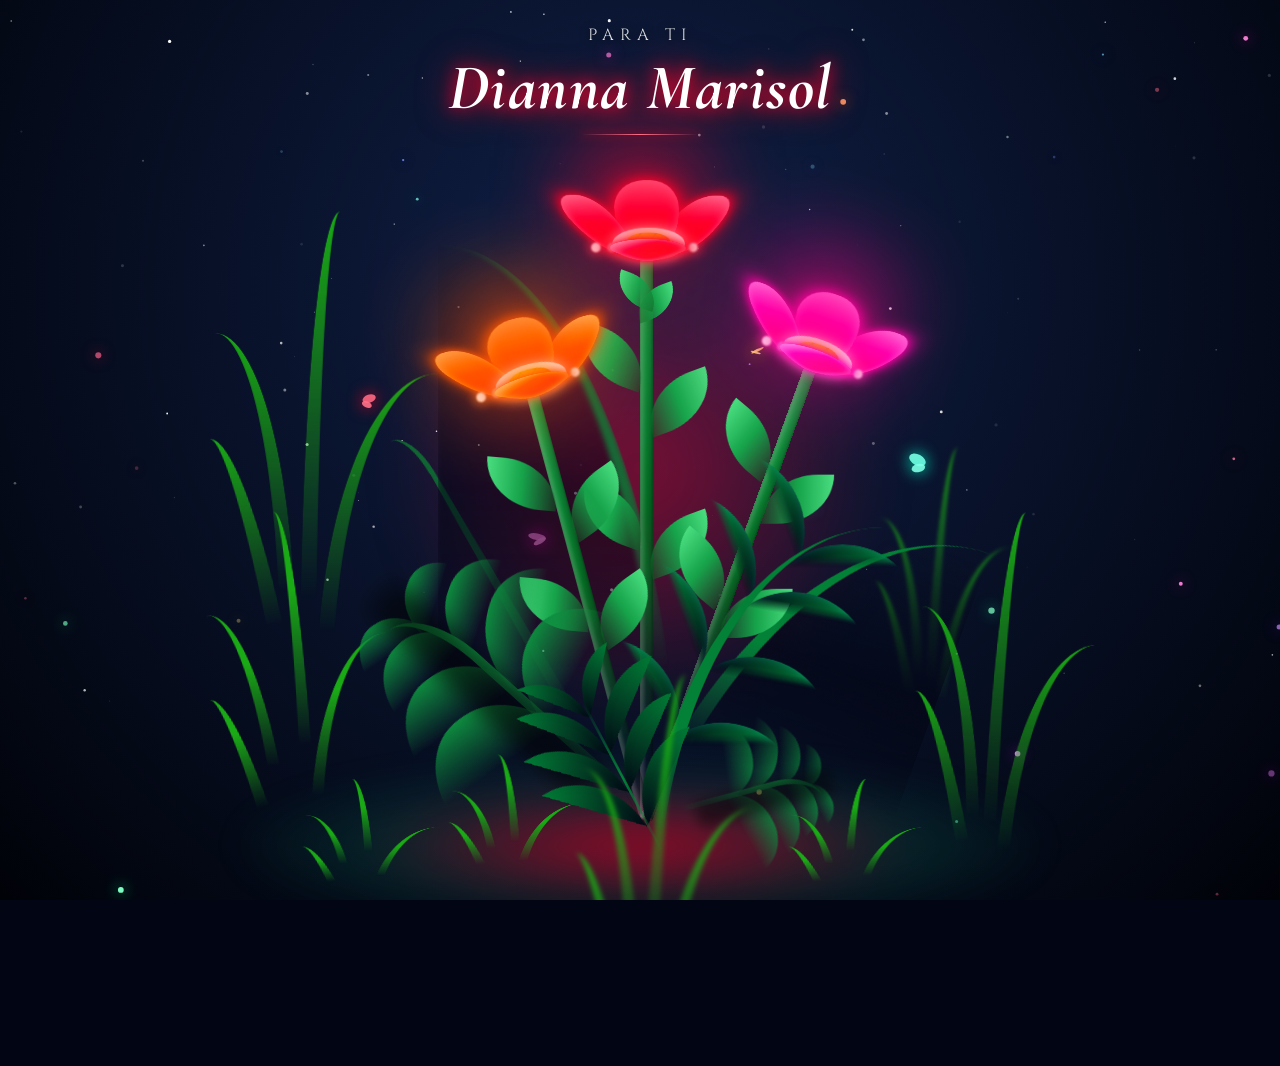
==== commit d957c186: "Fix mobile: fondo solido 100dvh, bloqueo total de zoom y soporte tactil" ====
--- a/index.html
+++ b/index.html
@@ -1,8 +1,10 @@
-﻿<!DOCTYPE html>
+<!DOCTYPE html>
 <html lang="es">
 <head>
   <meta charset="UTF-8" />
-  <meta name="viewport" content="width=device-width, initial-scale=1.0" />
+  <meta name="viewport" content="width=device-width, initial-scale=1.0, maximum-scale=1.0, user-scalable=no, viewport-fit=cover" />
+  <meta name="apple-mobile-web-app-capable" content="yes" />
+  <meta name="apple-mobile-web-app-status-bar-style" content="black-translucent" />
   <title>Flores y Corazones - Para ti, Dianna Marisol</title>
   <link rel="preconnect" href="https://fonts.googleapis.com" />
   <link rel="preconnect" href="https://fonts.gstatic.com" crossorigin />
--- a/style.css
+++ b/style.css
@@ -17,14 +17,31 @@
       --c-glow: rgba(255, 234, 0, 1);
     }
 
+    html,
+    body {
+      position: fixed;
+      top: 0;
+      left: 0;
+      right: 0;
+      bottom: 0;
+      width: 100%;
+      height: 100%;
+      height: 100dvh;
+      margin: 0;
+      padding: 0;
+      overflow: hidden;
+      touch-action: none;
+      -webkit-touch-callout: none;
+      -webkit-user-select: none;
+      user-select: none;
+      background: #020514 radial-gradient(circle at 50% 32%, #102048 0%, #081128 48%, #030712 85%, #010208 100%) no-repeat center center fixed;
+      background-size: cover;
+    }
+
     body {
       display: flex;
       align-items: flex-end;
       justify-content: center;
-      min-height: 100vh;
-      width: 100vw;
-      background-color: var(--dark-color);
-      overflow: hidden;
       perspective: 1000px;
       font-family: 'Montserrat', sans-serif;
       cursor: pointer;
@@ -33,14 +50,14 @@
     /* Fondo nocturno mejorado y sincronizado con los 24 colores */
     .night {
       position: fixed;
-      left: 50%;
-      top: 0;
-      transform: translateX(-50%);
+      inset: 0;
       width: 100%;
       height: 100%;
+      height: 100dvh;
       z-index: 0;
       background:
         radial-gradient(circle at 50% 32%, #102048 0%, #081128 48%, #030712 85%, #010208 100%);
+      pointer-events: none;
     }
 
     /* Halo de luz ambiental reactivo detrás del jardín */
@@ -48,7 +65,7 @@
       position: fixed;
       top: 52%;
       left: 50%;
-      transform: translate(-50%, -50%);
+      transform: translate3d(-50%, -50%, 0);
       width: 54vmin;
       height: 54vmin;
       border-radius: 50%;
@@ -58,6 +75,7 @@
       pointer-events: none;
       z-index: 1;
       transition: background 0.45s ease;
+      will-change: transform;
     }
 
     #canvas {
@@ -65,8 +83,10 @@
       inset: 0;
       width: 100%;
       height: 100%;
+      height: 100dvh;
       pointer-events: none;
       z-index: 2;
+      background: transparent;
     }
 
     /* Dedicatoria superior para Dianna Marisol */
@@ -119,7 +139,7 @@
       position: fixed;
       bottom: -3vmin;
       left: 50%;
-      transform: translateX(-50%);
+      transform: translate3d(-50%, 0, 0);
       width: 90vmin;
       height: 18vmin;
       border-radius: 50%;
@@ -129,6 +149,7 @@
       pointer-events: none;
       z-index: 3;
       transition: background 0.45s ease;
+      will-change: transform;
     }
 
     /* ==========================================================================
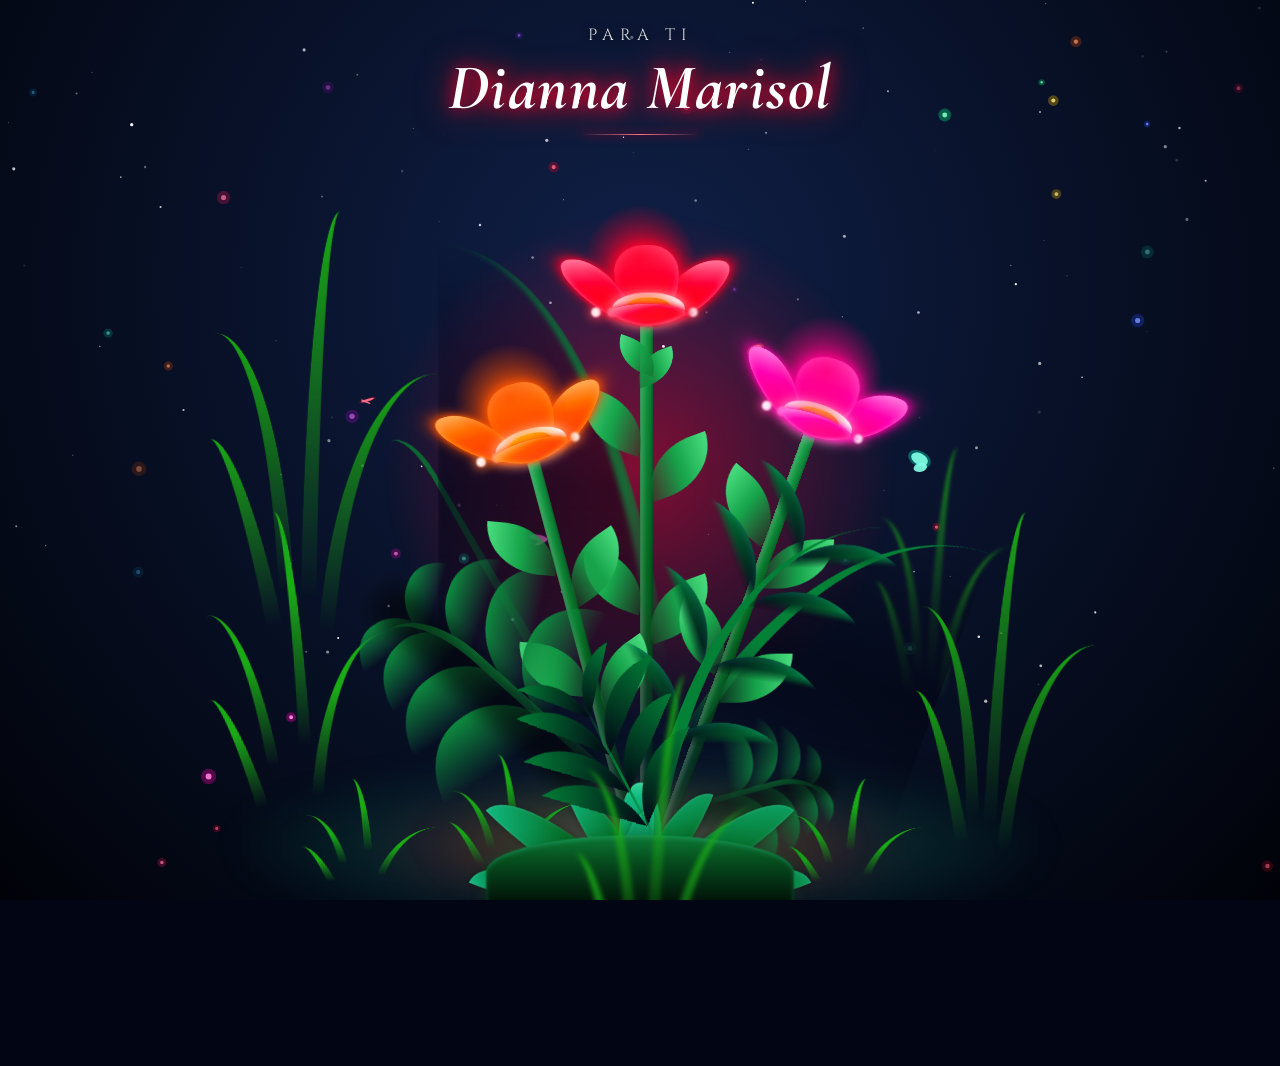
==== commit 74c46522: "Anadir base natural de follaje y cesped para cubrir nacimiento de tallos" ====
--- a/index.html
+++ b/index.html
@@ -257,6 +257,20 @@
       <div class="grow-ans" style="--d:3.5s"><div class="leaf leaf--2"></div></div>
       <div class="grow-ans" style="--d:3.6s"><div class="leaf leaf--3"></div></div>
     </div>
+
+    <!-- Base natural de césped y follaje que cubre el nacimiento de los tallos -->
+    <div class="garden-base">
+      <div class="base-glow"></div>
+      <div class="base-leaf base-leaf--1"></div>
+      <div class="base-leaf base-leaf--2"></div>
+      <div class="base-leaf base-leaf--3"></div>
+      <div class="base-leaf base-leaf--4"></div>
+      <div class="base-leaf base-leaf--5"></div>
+      <div class="base-leaf base-leaf--6"></div>
+      <div class="base-leaf base-leaf--7"></div>
+      <div class="base-leaf base-leaf--8"></div>
+      <div class="base-mound"></div>
+    </div>
   </div>
 
   <script src="script.js"></script>
--- a/style.css
+++ b/style.css
@@ -1,4 +1,4 @@
-﻿    *,
+    *,
     *::after,
     *::before {
       padding: 0;
@@ -66,15 +66,13 @@
       top: 52%;
       left: 50%;
       transform: translate3d(-50%, -50%, 0);
-      width: 54vmin;
-      height: 54vmin;
+      width: 58vmin;
+      height: 58vmin;
       border-radius: 50%;
       background: radial-gradient(circle, var(--c-glow) 0%, transparent 70%);
       opacity: 0.48;
-      filter: blur(36px);
       pointer-events: none;
       z-index: 1;
-      transition: background 0.45s ease;
       will-change: transform;
     }
 
@@ -158,12 +156,13 @@
     .flowers {
       position: relative;
       transform: scale(0.9);
+      bottom: 0;
       z-index: 10;
     }
 
     .flower {
       position: absolute;
-      bottom: 10vmin;
+      bottom: 2vmin;
       transform-origin: bottom center;
       z-index: 10;
       --fl-speed: 0.8s;
@@ -261,15 +260,15 @@
       left: 0;
       top: 0;
       transform: translate(-50%, -100%);
-      width: 12vmin;
-      height: 12vmin;
-      background-color: var(--f-main, var(--c-main));
-      filter: blur(6vmin);
-      opacity: 0.95;
-      transition: background-color 0.4s ease;
-    }
-
-    /* Pétalos de las 6 flores con colores ultra intensos y vibrantes */
+      width: 14vmin;
+      height: 14vmin;
+      border-radius: 50%;
+      background: radial-gradient(circle, var(--f-main, var(--c-main)) 0%, transparent 70%);
+      opacity: 0.9;
+      pointer-events: none;
+    }
+
+    /* Pétalos de las flores con colores ultra intensos y vibrantes */
     .flower__leaf {
       position: absolute;
       bottom: 0;
@@ -286,12 +285,13 @@
       );
       transform-origin: bottom center;
       opacity: 1;
-      filter: saturate(1.4) brightness(1.14);
+      filter: saturate(1.35) brightness(1.12);
       box-shadow:
-        inset 0 0 1.8vmin var(--f-light, var(--c-light)),
-        0 0 3.8vmin var(--f-glow, var(--c-glow)),
-        0 0 1.6vmin var(--f-main, var(--c-main));
-      transition: background-color 0.4s ease, background-image 0.4s ease, box-shadow 0.4s ease;
+        inset 0 0 1.6vmin var(--f-light, var(--c-light)),
+        0 0 3.2vmin var(--f-glow, var(--c-glow)),
+        0 0 1.4vmin var(--f-main, var(--c-main));
+      transition: background-color 0.25s ease, box-shadow 0.25s ease;
+      will-change: transform;
     }
 
     .flower__leaf--1 {
@@ -1009,3 +1009,167 @@
     .container * {
       animation-play-state: paused !important;
     }
+
+    /* ==========================================================================
+       BASE NATURAL DE CÉSPED Y FOLLAJE (CUBRE EL NACIMIENTO DE LOS TALLOS)
+       ========================================================================== */
+    .garden-base {
+      position: absolute;
+      bottom: -1vmin;
+      left: 50%;
+      transform: translateX(-50%);
+      width: 48vmin;
+      height: 20vmin;
+      z-index: 50;
+      pointer-events: none;
+    }
+
+    .base-glow {
+      position: absolute;
+      bottom: 0;
+      left: 50%;
+      transform: translateX(-50%);
+      width: 52vmin;
+      height: 16vmin;
+      border-radius: 50%;
+      background: radial-gradient(ellipse at center, rgba(16, 185, 129, 0.45) 0%, rgba(5, 109, 36, 0.25) 50%, transparent 75%);
+      filter: blur(14px);
+    }
+
+    .base-mound {
+      position: absolute;
+      bottom: 0;
+      left: 50%;
+      transform: translateX(-50%);
+      width: 38vmin;
+      height: 9vmin;
+      border-radius: 50% 50% 0 0;
+      background: linear-gradient(to top, #010a05 0%, #064e1e 65%, #0d7a36 100%);
+      box-shadow: inset 0 2px 6px rgba(52, 211, 153, 0.35), 0 0 16px rgba(6, 78, 30, 0.4);
+    }
+
+    .base-leaf {
+      position: absolute;
+      bottom: 1.5vmin;
+      left: 50%;
+      width: 5.5vmin;
+      height: 16vmin;
+      border-radius: 100% 0 100% 0 / 100% 0 100% 0;
+      background: linear-gradient(135deg, #10b981 0%, #056d24 60%, #022c0f 100%);
+      transform-origin: bottom center;
+      box-shadow: inset 0 0 4px rgba(255, 255, 255, 0.15), 0 0 8px rgba(0, 0, 0, 0.35);
+      will-change: transform;
+    }
+
+    .base-leaf--1 {
+      height: 18vmin;
+      width: 6vmin;
+      transform: translate(-120%, 0) rotate(-45deg);
+      border-radius: 0 100% 0 100% / 0 100% 0 100%;
+      animation: base-sway-1 4s ease-in-out infinite alternate;
+    }
+    .base-leaf--2 {
+      height: 18vmin;
+      width: 6vmin;
+      transform: translate(20%, 0) rotate(45deg);
+      animation: base-sway-2 4s ease-in-out infinite alternate 0.5s;
+    }
+    .base-leaf--3 {
+      height: 15vmin;
+      width: 5.2vmin;
+      transform: translate(-170%, 1.5vmin) rotate(-68deg);
+      border-radius: 0 100% 0 100% / 0 100% 0 100%;
+      animation: base-sway-1 3.5s ease-in-out infinite alternate 0.8s;
+    }
+    .base-leaf--4 {
+      height: 15vmin;
+      width: 5.2vmin;
+      transform: translate(70%, 1.5vmin) rotate(68deg);
+      animation: base-sway-2 3.5s ease-in-out infinite alternate 1.2s;
+    }
+    .base-leaf--5 {
+      height: 14vmin;
+      width: 5vmin;
+      transform: translate(-80%, -0.5vmin) rotate(-22deg);
+      border-radius: 0 100% 0 100% / 0 100% 0 100%;
+      animation: base-sway-1 4.5s ease-in-out infinite alternate 1s;
+    }
+    .base-leaf--6 {
+      height: 14vmin;
+      width: 5vmin;
+      transform: translate(-20%, -0.5vmin) rotate(22deg);
+      animation: base-sway-2 4.5s ease-in-out infinite alternate 0.3s;
+    }
+    .base-leaf--7 {
+      height: 12.5vmin;
+      width: 5.2vmin;
+      transform: translate(-50%, -1.5vmin) rotate(0deg);
+      border-radius: 50% 50% 0 0;
+      background: linear-gradient(to top, #056d24, #10b981 85%, #34d399 100%);
+      animation: base-sway-center 3s ease-in-out infinite alternate;
+    }
+    .base-leaf--8 {
+      height: 10vmin;
+      width: 4.8vmin;
+      transform: translate(-50%, -0.8vmin) rotate(-4deg);
+      background: linear-gradient(to top, #064e1e, #10b981);
+    }
+
+    @keyframes base-sway-1 {
+      0% { transform: translate(-120%, 0) rotate(-45deg); }
+      100% { transform: translate(-120%, 0) rotate(-40deg); }
+    }
+    @keyframes base-sway-2 {
+      0% { transform: translate(20%, 0) rotate(45deg); }
+      100% { transform: translate(20%, 0) rotate(40deg); }
+    }
+    @keyframes base-sway-center {
+      0% { transform: translate(-50%, -1.5vmin) rotate(-3deg); }
+      100% { transform: translate(-50%, -1.5vmin) rotate(3deg); }
+    }
+
+    /* ==========================================================================
+       OPTIMIZACIÓN Y TAMAÑO PARA PANTALLAS MÓVILES
+       ========================================================================== */
+    @media (max-width: 768px), (orientation: portrait) {
+      .flowers {
+        transform: scale(1.42) !important;
+        transform-origin: bottom center;
+        bottom: 0 !important;
+      }
+      .flower {
+        bottom: 0 !important;
+      }
+      .garden-base {
+        bottom: -0.5vmin;
+        transform: translateX(-50%) scale(1.15);
+      }
+      .title-box {
+        top: 20px;
+        width: 95%;
+      }
+      .title-box .dedication-prefix {
+        font-size: 0.88rem;
+        letter-spacing: 5px;
+      }
+      .title-box h2 {
+        font-size: clamp(2.4rem, 10vw, 3.4rem);
+        letter-spacing: 1.5px;
+      }
+      .title-box .divider {
+        width: 140px;
+      }
+    }
+
+    @media (max-width: 420px) {
+      .flowers {
+        transform: scale(1.48) !important;
+        bottom: 0 !important;
+      }
+      .flower {
+        bottom: 0 !important;
+      }
+      .garden-base {
+        transform: translateX(-50%) scale(1.22);
+      }
+    }
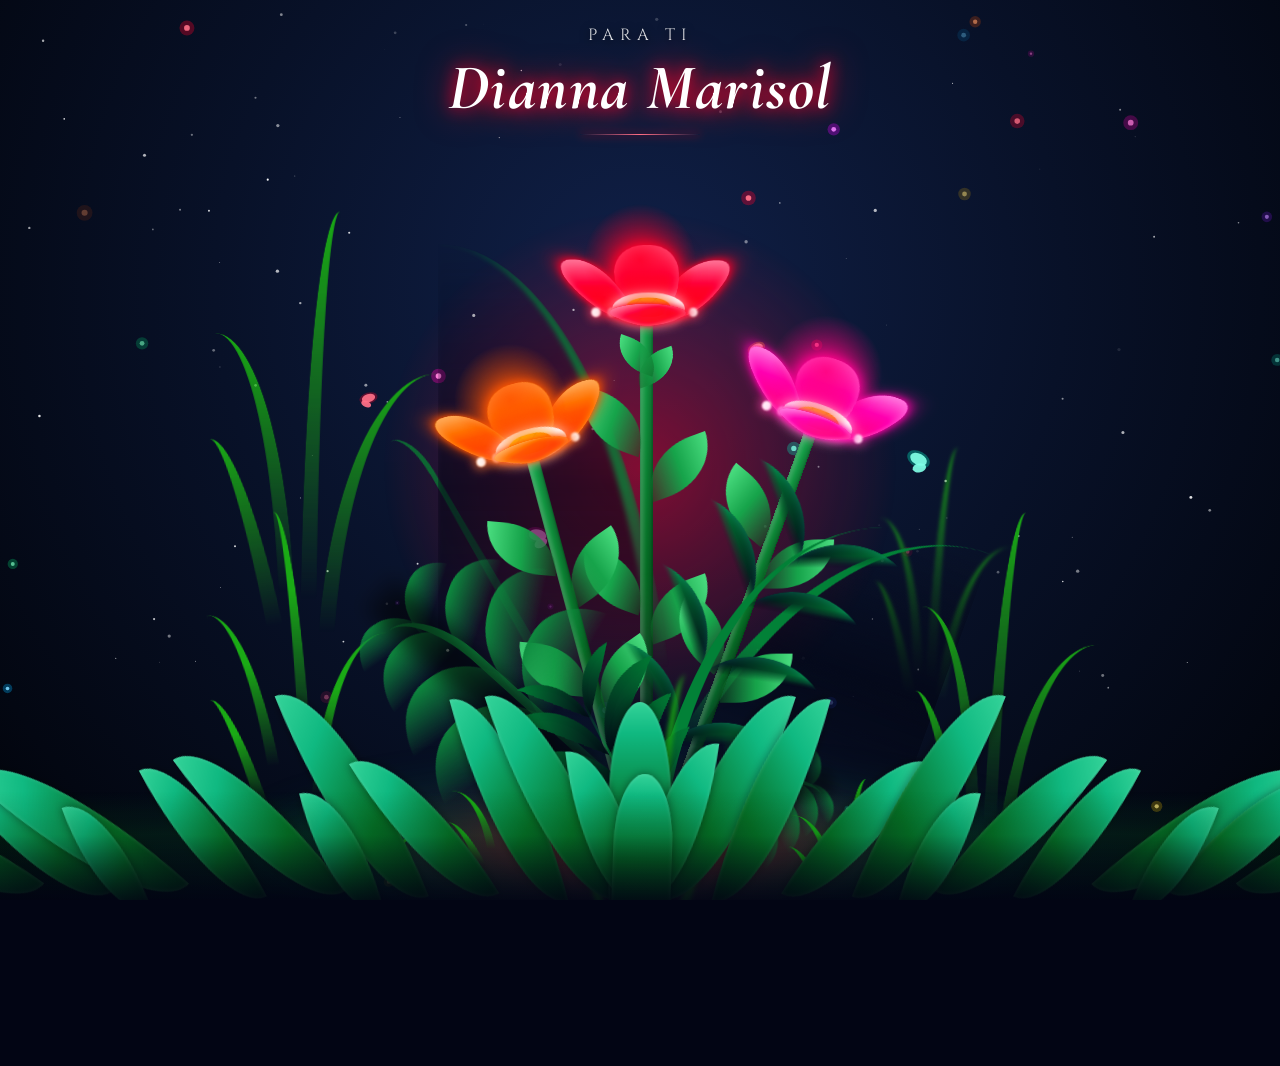
==== commit e489d88f: "Base de follaje 100% de pantalla a pantalla solo con hojas y balanceo natural" ====
--- a/index.html
+++ b/index.html
@@ -257,20 +257,48 @@
       <div class="grow-ans" style="--d:3.5s"><div class="leaf leaf--2"></div></div>
       <div class="grow-ans" style="--d:3.6s"><div class="leaf leaf--3"></div></div>
     </div>
-
-    <!-- Base natural de césped y follaje que cubre el nacimiento de los tallos -->
-    <div class="garden-base">
-      <div class="base-glow"></div>
-      <div class="base-leaf base-leaf--1"></div>
-      <div class="base-leaf base-leaf--2"></div>
-      <div class="base-leaf base-leaf--3"></div>
-      <div class="base-leaf base-leaf--4"></div>
-      <div class="base-leaf base-leaf--5"></div>
-      <div class="base-leaf base-leaf--6"></div>
-      <div class="base-leaf base-leaf--7"></div>
-      <div class="base-leaf base-leaf--8"></div>
-      <div class="base-mound"></div>
-    </div>
+  </div>
+
+  <!-- Base natural de follaje que cubre toda la pantalla inferior (100% de lado a lado) -->
+  <div class="garden-base">
+    <div class="base-glow"></div>
+    <!-- Izquierda -->
+    <div class="base-leaf arch-left" style="left:2%; --rot:-55deg; width:7vmin; height:24vmin; --spd:4.2s;"></div>
+    <div class="base-leaf arch-left" style="left:7%; --rot:-38deg; width:6.5vmin; height:20vmin; --spd:3.8s; --del:0.4s;"></div>
+    <div class="base-leaf arch-left" style="left:13%; --rot:-48deg; width:7.5vmin; height:26vmin; --spd:4.5s; --del:0.8s;"></div>
+    <div class="base-leaf arch-left" style="left:19%; --rot:-28deg; width:6vmin; height:19vmin; --spd:3.6s; --del:0.2s;"></div>
+    <div class="base-leaf arch-left" style="left:25%; --rot:-36deg; width:7vmin; height:23vmin; --spd:4.1s; --del:0.6s;"></div>
+
+    <!-- Centro-Izquierda -->
+    <div class="base-leaf arch-left" style="left:31%; --rot:-22deg; width:7.5vmin; height:27vmin; --spd:4.3s; --del:1s;"></div>
+    <div class="base-leaf arch-left" style="left:37%; --rot:-32deg; width:6.5vmin; height:21vmin; --spd:3.7s; --del:0.3s;"></div>
+    <div class="base-leaf arch-left" style="left:42%; --rot:-15deg; width:7vmin; height:25vmin; --spd:4.4s; --del:0.7s;"></div>
+
+    <!-- Centro (cubre el nacimiento de los tallos de las flores) -->
+    <div class="base-leaf arch-left" style="left:46%; --rot:-18deg; width:7.5vmin; height:26vmin; --spd:3.9s; --del:0.5s;"></div>
+    <div class="base-leaf arch-center" style="left:50%; --rot:0deg; width:7vmin; height:23vmin; --spd:3.5s; --del:0s;"></div>
+    <div class="base-leaf arch-right" style="left:54%; --rot:18deg; width:7.5vmin; height:26vmin; --spd:4s; --del:0.4s;"></div>
+    <div class="base-leaf arch-left" style="left:48%; --rot:-7deg; width:6.5vmin; height:18vmin; --spd:3.7s; --del:0.8s;"></div>
+    <div class="base-leaf arch-right" style="left:52%; --rot:8deg; width:6.5vmin; height:19vmin; --spd:4.2s; --del:0.2s;"></div>
+
+    <!-- Centro-Derecha -->
+    <div class="base-leaf arch-right" style="left:58%; --rot:15deg; width:7vmin; height:25vmin; --spd:4.4s; --del:0.9s;"></div>
+    <div class="base-leaf arch-right" style="left:63%; --rot:32deg; width:6.5vmin; height:21vmin; --spd:3.8s; --del:0.3s;"></div>
+    <div class="base-leaf arch-right" style="left:69%; --rot:22deg; width:7.5vmin; height:27vmin; --spd:4.3s; --del:0.6s;"></div>
+    <div class="base-leaf arch-right" style="left:75%; --rot:36deg; width:7vmin; height:23vmin; --spd:4.1s; --del:1.1s;"></div>
+
+    <!-- Derecha -->
+    <div class="base-leaf arch-right" style="left:81%; --rot:28deg; width:6vmin; height:19vmin; --spd:3.6s; --del:0.5s;"></div>
+    <div class="base-leaf arch-right" style="left:87%; --rot:48deg; width:7.5vmin; height:26vmin; --spd:4.5s; --del:0.2s;"></div>
+    <div class="base-leaf arch-right" style="left:93%; --rot:38deg; width:6.5vmin; height:20vmin; --spd:3.9s; --del:0.7s;"></div>
+    <div class="base-leaf arch-right" style="left:98%; --rot:55deg; width:7vmin; height:24vmin; --spd:4.2s; --del:1s;"></div>
+
+    <!-- Capa frontal de hojas pequeñas que cierran la base del suelo -->
+    <div class="base-leaf arch-left" style="left:10%; --rot:-20deg; width:5.5vmin; height:14vmin; --spd:3.3s; bottom:-2vmin;"></div>
+    <div class="base-leaf arch-left" style="left:28%; --rot:-14deg; width:6vmin; height:15vmin; --spd:3.5s; bottom:-2vmin;"></div>
+    <div class="base-leaf arch-center" style="left:50%; --rot:2deg; width:6.5vmin; height:16vmin; --spd:3.2s; bottom:-2vmin;"></div>
+    <div class="base-leaf arch-right" style="left:72%; --rot:14deg; width:6vmin; height:15vmin; --spd:3.5s; bottom:-2vmin;"></div>
+    <div class="base-leaf arch-right" style="left:90%; --rot:20deg; width:5.5vmin; height:14vmin; --spd:3.3s; bottom:-2vmin;"></div>
   </div>
 
   <script src="script.js"></script>
--- a/style.css
+++ b/style.css
@@ -1011,121 +1011,72 @@
     }
 
     /* ==========================================================================
-       BASE NATURAL DE CÉSPED Y FOLLAJE (CUBRE EL NACIMIENTO DE LOS TALLOS)
+       BASE NATURAL DE FOLLAJE (CUBRE TODA LA PANTALLA INFERIOR DE LADO A LADO)
        ========================================================================== */
     .garden-base {
+      position: fixed;
+      bottom: 0;
+      left: 0;
+      right: 0;
+      width: 100%;
+      height: 28vmin;
+      z-index: 25;
+      pointer-events: none;
+      overflow: hidden;
+    }
+
+    .base-glow {
+      position: absolute;
+      bottom: 0;
+      left: 0;
+      width: 100%;
+      height: 12vmin;
+      background: linear-gradient(to top, rgba(2, 5, 20, 0.85) 0%, rgba(5, 78, 30, 0.25) 60%, transparent 100%);
+      pointer-events: none;
+      z-index: 10;
+    }
+
+    .base-leaf {
       position: absolute;
       bottom: -1vmin;
-      left: 50%;
-      transform: translateX(-50%);
-      width: 48vmin;
-      height: 20vmin;
-      z-index: 50;
-      pointer-events: none;
-    }
-
-    .base-glow {
-      position: absolute;
-      bottom: 0;
-      left: 50%;
-      transform: translateX(-50%);
-      width: 52vmin;
-      height: 16vmin;
-      border-radius: 50%;
-      background: radial-gradient(ellipse at center, rgba(16, 185, 129, 0.45) 0%, rgba(5, 109, 36, 0.25) 50%, transparent 75%);
-      filter: blur(14px);
-    }
-
-    .base-mound {
-      position: absolute;
-      bottom: 0;
-      left: 50%;
-      transform: translateX(-50%);
-      width: 38vmin;
-      height: 9vmin;
+      transform-origin: bottom center;
+      box-shadow: inset 0 0 4px rgba(255, 255, 255, 0.16), 0 0 10px rgba(0, 0, 0, 0.45);
+      will-change: transform;
+      z-index: 5;
+    }
+
+    .base-leaf.arch-left {
+      border-radius: 0 100% 0 100% / 0 100% 0 100%;
+      background: linear-gradient(135deg, #34d399 0%, #10b981 25%, #056d24 65%, #022c0f 100%);
+      transform: translate(-50%, 0) rotate(var(--rot, -30deg));
+      animation: sway-left var(--spd, 4s) ease-in-out infinite alternate var(--del, 0s);
+    }
+
+    .base-leaf.arch-right {
+      border-radius: 100% 0 100% 0 / 100% 0 100%;
+      background: linear-gradient(225deg, #34d399 0%, #10b981 25%, #056d24 65%, #022c0f 100%);
+      transform: translate(-50%, 0) rotate(var(--rot, 30deg));
+      animation: sway-right var(--spd, 4s) ease-in-out infinite alternate var(--del, 0s);
+    }
+
+    .base-leaf.arch-center {
       border-radius: 50% 50% 0 0;
-      background: linear-gradient(to top, #010a05 0%, #064e1e 65%, #0d7a36 100%);
-      box-shadow: inset 0 2px 6px rgba(52, 211, 153, 0.35), 0 0 16px rgba(6, 78, 30, 0.4);
-    }
-
-    .base-leaf {
-      position: absolute;
-      bottom: 1.5vmin;
-      left: 50%;
-      width: 5.5vmin;
-      height: 16vmin;
-      border-radius: 100% 0 100% 0 / 100% 0 100% 0;
-      background: linear-gradient(135deg, #10b981 0%, #056d24 60%, #022c0f 100%);
-      transform-origin: bottom center;
-      box-shadow: inset 0 0 4px rgba(255, 255, 255, 0.15), 0 0 8px rgba(0, 0, 0, 0.35);
-      will-change: transform;
-    }
-
-    .base-leaf--1 {
-      height: 18vmin;
-      width: 6vmin;
-      transform: translate(-120%, 0) rotate(-45deg);
-      border-radius: 0 100% 0 100% / 0 100% 0 100%;
-      animation: base-sway-1 4s ease-in-out infinite alternate;
-    }
-    .base-leaf--2 {
-      height: 18vmin;
-      width: 6vmin;
-      transform: translate(20%, 0) rotate(45deg);
-      animation: base-sway-2 4s ease-in-out infinite alternate 0.5s;
-    }
-    .base-leaf--3 {
-      height: 15vmin;
-      width: 5.2vmin;
-      transform: translate(-170%, 1.5vmin) rotate(-68deg);
-      border-radius: 0 100% 0 100% / 0 100% 0 100%;
-      animation: base-sway-1 3.5s ease-in-out infinite alternate 0.8s;
-    }
-    .base-leaf--4 {
-      height: 15vmin;
-      width: 5.2vmin;
-      transform: translate(70%, 1.5vmin) rotate(68deg);
-      animation: base-sway-2 3.5s ease-in-out infinite alternate 1.2s;
-    }
-    .base-leaf--5 {
-      height: 14vmin;
-      width: 5vmin;
-      transform: translate(-80%, -0.5vmin) rotate(-22deg);
-      border-radius: 0 100% 0 100% / 0 100% 0 100%;
-      animation: base-sway-1 4.5s ease-in-out infinite alternate 1s;
-    }
-    .base-leaf--6 {
-      height: 14vmin;
-      width: 5vmin;
-      transform: translate(-20%, -0.5vmin) rotate(22deg);
-      animation: base-sway-2 4.5s ease-in-out infinite alternate 0.3s;
-    }
-    .base-leaf--7 {
-      height: 12.5vmin;
-      width: 5.2vmin;
-      transform: translate(-50%, -1.5vmin) rotate(0deg);
-      border-radius: 50% 50% 0 0;
-      background: linear-gradient(to top, #056d24, #10b981 85%, #34d399 100%);
-      animation: base-sway-center 3s ease-in-out infinite alternate;
-    }
-    .base-leaf--8 {
-      height: 10vmin;
-      width: 4.8vmin;
-      transform: translate(-50%, -0.8vmin) rotate(-4deg);
-      background: linear-gradient(to top, #064e1e, #10b981);
-    }
-
-    @keyframes base-sway-1 {
-      0% { transform: translate(-120%, 0) rotate(-45deg); }
-      100% { transform: translate(-120%, 0) rotate(-40deg); }
-    }
-    @keyframes base-sway-2 {
-      0% { transform: translate(20%, 0) rotate(45deg); }
-      100% { transform: translate(20%, 0) rotate(40deg); }
-    }
-    @keyframes base-sway-center {
-      0% { transform: translate(-50%, -1.5vmin) rotate(-3deg); }
-      100% { transform: translate(-50%, -1.5vmin) rotate(3deg); }
+      background: linear-gradient(to top, #022c0f 0%, #056d24 40%, #10b981 85%, #34d399 100%);
+      transform: translate(-50%, 0) rotate(var(--rot, 0deg));
+      animation: sway-center var(--spd, 3.5s) ease-in-out infinite alternate var(--del, 0s);
+    }
+
+    @keyframes sway-left {
+      0% { transform: translate(-50%, 0) rotate(var(--rot, -30deg)); }
+      100% { transform: translate(-50%, 0) rotate(calc(var(--rot, -30deg) + 5deg)); }
+    }
+    @keyframes sway-right {
+      0% { transform: translate(-50%, 0) rotate(var(--rot, 30deg)); }
+      100% { transform: translate(-50%, 0) rotate(calc(var(--rot, 30deg) - 5deg)); }
+    }
+    @keyframes sway-center {
+      0% { transform: translate(-50%, 0) rotate(calc(var(--rot, 0deg) - 3deg)); }
+      100% { transform: translate(-50%, 0) rotate(calc(var(--rot, 0deg) + 3deg)); }
     }
 
     /* ==========================================================================
@@ -1141,8 +1092,7 @@
         bottom: 0 !important;
       }
       .garden-base {
-        bottom: -0.5vmin;
-        transform: translateX(-50%) scale(1.15);
+        height: 25vmin;
       }
       .title-box {
         top: 20px;
@@ -1170,6 +1120,6 @@
         bottom: 0 !important;
       }
       .garden-base {
-        transform: translateX(-50%) scale(1.22);
+        height: 27vmin;
       }
     }
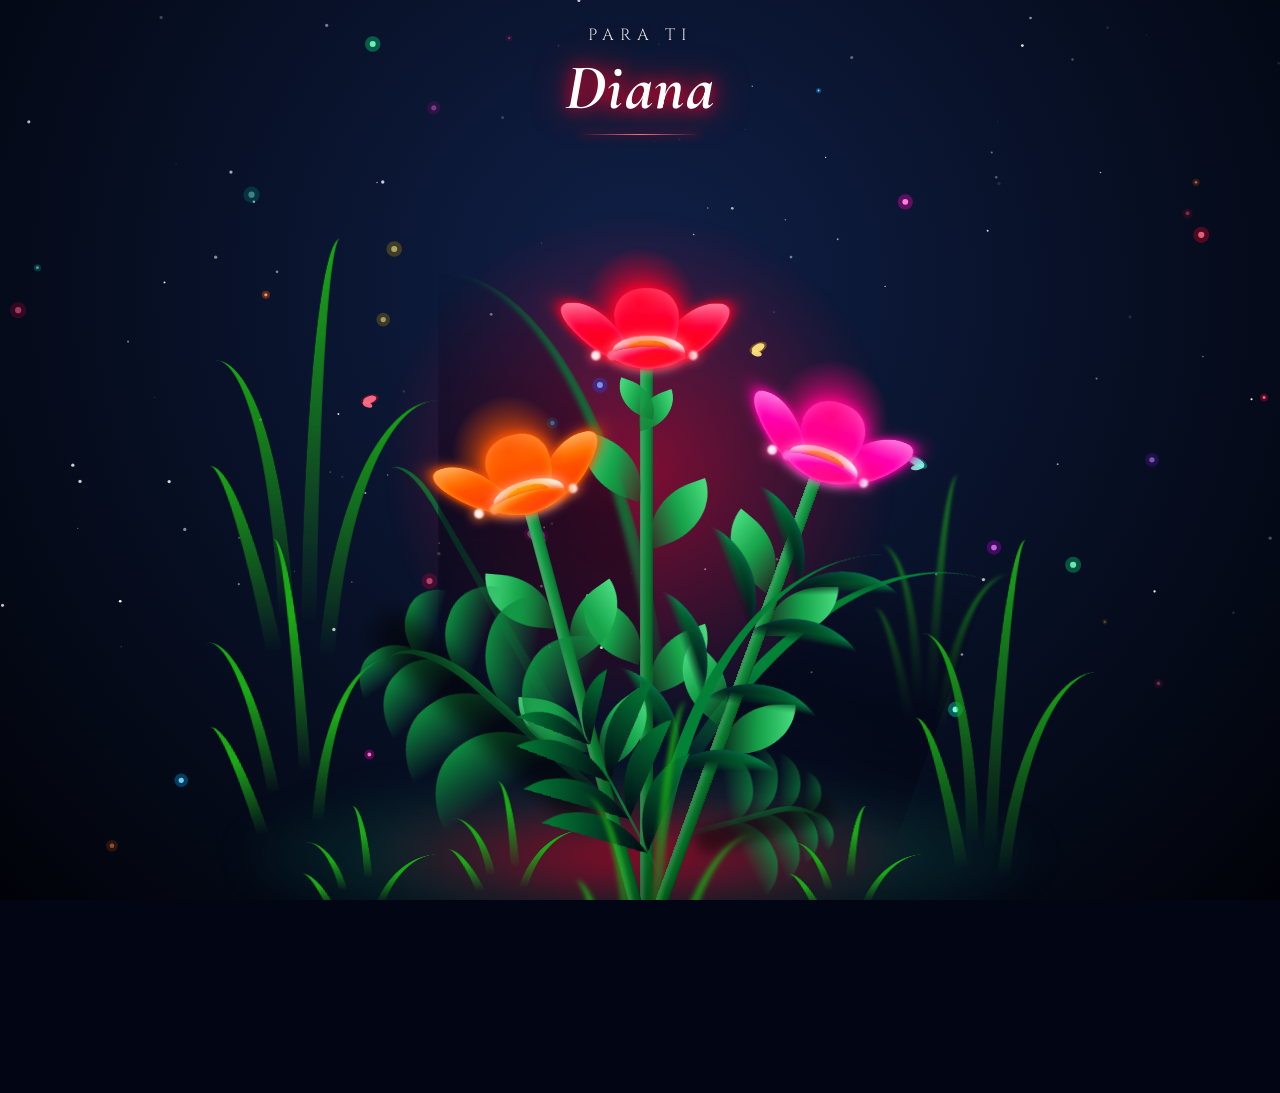
==== commit 337ed1d9: "Eliminar base de hojas y anclar tallos al borde inferior sin flotar en PC y movil" ====
--- a/index.html
+++ b/index.html
@@ -5,7 +5,7 @@
   <meta name="viewport" content="width=device-width, initial-scale=1.0, maximum-scale=1.0, user-scalable=no, viewport-fit=cover" />
   <meta name="apple-mobile-web-app-capable" content="yes" />
   <meta name="apple-mobile-web-app-status-bar-style" content="black-translucent" />
-  <title>Flores y Corazones - Para ti, Dianna Marisol</title>
+  <title>Flores y Corazones - Para ti, Diana</title>
   <link rel="preconnect" href="https://fonts.googleapis.com" />
   <link rel="preconnect" href="https://fonts.gstatic.com" crossorigin />
   <link href="https://fonts.googleapis.com/css2?family=Cinzel:wght@400;600&family=Cormorant+Garamond:ital,wght@1,600;1,700&family=Montserrat:wght@300;400;500&display=swap" rel="stylesheet" />
@@ -21,10 +21,10 @@
   <!-- Canvas de estrellas, luciérnagas y mariposas de luz a 120Hz -->
   <canvas id="canvas"></canvas>
 
-  <!-- Dedicatoria superior para Dianna Marisol -->
+  <!-- Dedicatoria superior para Diana -->
   <div class="title-box">
     <span class="dedication-prefix">Para ti</span>
-    <h2>Dianna Marisol</h2>
+    <h2>Diana</h2>
     <div class="divider"></div>
   </div>
 
@@ -259,48 +259,6 @@
     </div>
   </div>
 
-  <!-- Base natural de follaje que cubre toda la pantalla inferior (100% de lado a lado) -->
-  <div class="garden-base">
-    <div class="base-glow"></div>
-    <!-- Izquierda -->
-    <div class="base-leaf arch-left" style="left:2%; --rot:-55deg; width:7vmin; height:24vmin; --spd:4.2s;"></div>
-    <div class="base-leaf arch-left" style="left:7%; --rot:-38deg; width:6.5vmin; height:20vmin; --spd:3.8s; --del:0.4s;"></div>
-    <div class="base-leaf arch-left" style="left:13%; --rot:-48deg; width:7.5vmin; height:26vmin; --spd:4.5s; --del:0.8s;"></div>
-    <div class="base-leaf arch-left" style="left:19%; --rot:-28deg; width:6vmin; height:19vmin; --spd:3.6s; --del:0.2s;"></div>
-    <div class="base-leaf arch-left" style="left:25%; --rot:-36deg; width:7vmin; height:23vmin; --spd:4.1s; --del:0.6s;"></div>
-
-    <!-- Centro-Izquierda -->
-    <div class="base-leaf arch-left" style="left:31%; --rot:-22deg; width:7.5vmin; height:27vmin; --spd:4.3s; --del:1s;"></div>
-    <div class="base-leaf arch-left" style="left:37%; --rot:-32deg; width:6.5vmin; height:21vmin; --spd:3.7s; --del:0.3s;"></div>
-    <div class="base-leaf arch-left" style="left:42%; --rot:-15deg; width:7vmin; height:25vmin; --spd:4.4s; --del:0.7s;"></div>
-
-    <!-- Centro (cubre el nacimiento de los tallos de las flores) -->
-    <div class="base-leaf arch-left" style="left:46%; --rot:-18deg; width:7.5vmin; height:26vmin; --spd:3.9s; --del:0.5s;"></div>
-    <div class="base-leaf arch-center" style="left:50%; --rot:0deg; width:7vmin; height:23vmin; --spd:3.5s; --del:0s;"></div>
-    <div class="base-leaf arch-right" style="left:54%; --rot:18deg; width:7.5vmin; height:26vmin; --spd:4s; --del:0.4s;"></div>
-    <div class="base-leaf arch-left" style="left:48%; --rot:-7deg; width:6.5vmin; height:18vmin; --spd:3.7s; --del:0.8s;"></div>
-    <div class="base-leaf arch-right" style="left:52%; --rot:8deg; width:6.5vmin; height:19vmin; --spd:4.2s; --del:0.2s;"></div>
-
-    <!-- Centro-Derecha -->
-    <div class="base-leaf arch-right" style="left:58%; --rot:15deg; width:7vmin; height:25vmin; --spd:4.4s; --del:0.9s;"></div>
-    <div class="base-leaf arch-right" style="left:63%; --rot:32deg; width:6.5vmin; height:21vmin; --spd:3.8s; --del:0.3s;"></div>
-    <div class="base-leaf arch-right" style="left:69%; --rot:22deg; width:7.5vmin; height:27vmin; --spd:4.3s; --del:0.6s;"></div>
-    <div class="base-leaf arch-right" style="left:75%; --rot:36deg; width:7vmin; height:23vmin; --spd:4.1s; --del:1.1s;"></div>
-
-    <!-- Derecha -->
-    <div class="base-leaf arch-right" style="left:81%; --rot:28deg; width:6vmin; height:19vmin; --spd:3.6s; --del:0.5s;"></div>
-    <div class="base-leaf arch-right" style="left:87%; --rot:48deg; width:7.5vmin; height:26vmin; --spd:4.5s; --del:0.2s;"></div>
-    <div class="base-leaf arch-right" style="left:93%; --rot:38deg; width:6.5vmin; height:20vmin; --spd:3.9s; --del:0.7s;"></div>
-    <div class="base-leaf arch-right" style="left:98%; --rot:55deg; width:7vmin; height:24vmin; --spd:4.2s; --del:1s;"></div>
-
-    <!-- Capa frontal de hojas pequeñas que cierran la base del suelo -->
-    <div class="base-leaf arch-left" style="left:10%; --rot:-20deg; width:5.5vmin; height:14vmin; --spd:3.3s; bottom:-2vmin;"></div>
-    <div class="base-leaf arch-left" style="left:28%; --rot:-14deg; width:6vmin; height:15vmin; --spd:3.5s; bottom:-2vmin;"></div>
-    <div class="base-leaf arch-center" style="left:50%; --rot:2deg; width:6.5vmin; height:16vmin; --spd:3.2s; bottom:-2vmin;"></div>
-    <div class="base-leaf arch-right" style="left:72%; --rot:14deg; width:6vmin; height:15vmin; --spd:3.5s; bottom:-2vmin;"></div>
-    <div class="base-leaf arch-right" style="left:90%; --rot:20deg; width:5.5vmin; height:14vmin; --spd:3.3s; bottom:-2vmin;"></div>
-  </div>
-
   <script src="script.js"></script>
 </body>
 </html>
--- a/style.css
+++ b/style.css
@@ -87,7 +87,7 @@
       background: transparent;
     }
 
-    /* Dedicatoria superior para Dianna Marisol */
+    /* Dedicatoria superior para Diana */
     .title-box {
       position: fixed;
       top: 24px;
@@ -135,7 +135,7 @@
     /* Reflejo luminoso del suelo bajo el jardín */
     .ground-mist {
       position: fixed;
-      bottom: -3vmin;
+      bottom: -4vmin;
       left: 50%;
       transform: translate3d(-50%, 0, 0);
       width: 90vmin;
@@ -156,25 +156,26 @@
     .flowers {
       position: relative;
       transform: scale(0.9);
-      bottom: 0;
+      transform-origin: bottom center;
+      bottom: -3vmin;
       z-index: 10;
     }
 
     .flower {
       position: absolute;
-      bottom: 2vmin;
+      bottom: -2vmin;
       transform-origin: bottom center;
       z-index: 10;
       --fl-speed: 0.8s;
       will-change: transform;
     }
 
-    /* Flor 1: Alta al centro arriba (70vmin) */
+    /* Flor 1: Alta al centro arriba (72vmin) */
     .flower--1 {
       animation: moving-flower-1 4s linear infinite;
     }
     .flower--1 .flower__line {
-      height: 70vmin;
+      height: 72vmin;
       animation-delay: 0.3s;
     }
     .flower--1 .flower__line__leaf--1 {
@@ -196,14 +197,14 @@
       animation: blooming-leaf-left var(--fl-speed) 2s backwards;
     }
 
-    /* Flor 2: Inclinada a la derecha (20deg, 60vmin) */
+    /* Flor 2: Inclinada a la derecha (20deg, 62vmin) */
     .flower--2 {
       left: 50%;
       transform: rotate(20deg);
       animation: moving-flower-2 4s linear infinite;
     }
     .flower--2 .flower__line {
-      height: 60vmin;
+      height: 62vmin;
       animation-delay: 0.6s;
     }
     .flower--2 .flower__line__leaf--1 {
@@ -219,13 +220,14 @@
       animation: blooming-leaf-left var(--fl-speed) 1.3s backwards;
     }
 
-    /* Flor 3: Inclinada a la izquierda (-15deg, 55vmin) */
+    /* Flor 3: Inclinada a la izquierda (-15deg, 56vmin) */
     .flower--3 {
       left: 50%;
       transform: rotate(-15deg);
       animation: moving-flower-3 4s linear infinite;
     }
     .flower--3 .flower__line {
+      height: 56vmin;
       animation-delay: 0.9s;
     }
     .flower--3 .flower__line__leaf--1 {
@@ -347,11 +349,11 @@
     }
 
     .flower__line {
-      height: 55vmin;
+      height: 56vmin;
       width: 1.5vmin;
       background-image:
         linear-gradient(to left, rgba(0, 0, 0, 0.25), transparent, rgba(255, 255, 255, 0.22)),
-        linear-gradient(to top, transparent 10%, #056d24, #16a34a);
+        linear-gradient(to top, #022c0f 0%, #056d24 14%, #16a34a 100%);
       box-shadow: inset 0 0 2px rgba(0, 0, 0, 0.5);
       animation: grow-flower-tree 4s backwards;
     }
@@ -1011,88 +1013,16 @@
     }
 
     /* ==========================================================================
-       BASE NATURAL DE FOLLAJE (CUBRE TODA LA PANTALLA INFERIOR DE LADO A LADO)
-       ========================================================================== */
-    .garden-base {
-      position: fixed;
-      bottom: 0;
-      left: 0;
-      right: 0;
-      width: 100%;
-      height: 28vmin;
-      z-index: 25;
-      pointer-events: none;
-      overflow: hidden;
-    }
-
-    .base-glow {
-      position: absolute;
-      bottom: 0;
-      left: 0;
-      width: 100%;
-      height: 12vmin;
-      background: linear-gradient(to top, rgba(2, 5, 20, 0.85) 0%, rgba(5, 78, 30, 0.25) 60%, transparent 100%);
-      pointer-events: none;
-      z-index: 10;
-    }
-
-    .base-leaf {
-      position: absolute;
-      bottom: -1vmin;
-      transform-origin: bottom center;
-      box-shadow: inset 0 0 4px rgba(255, 255, 255, 0.16), 0 0 10px rgba(0, 0, 0, 0.45);
-      will-change: transform;
-      z-index: 5;
-    }
-
-    .base-leaf.arch-left {
-      border-radius: 0 100% 0 100% / 0 100% 0 100%;
-      background: linear-gradient(135deg, #34d399 0%, #10b981 25%, #056d24 65%, #022c0f 100%);
-      transform: translate(-50%, 0) rotate(var(--rot, -30deg));
-      animation: sway-left var(--spd, 4s) ease-in-out infinite alternate var(--del, 0s);
-    }
-
-    .base-leaf.arch-right {
-      border-radius: 100% 0 100% 0 / 100% 0 100%;
-      background: linear-gradient(225deg, #34d399 0%, #10b981 25%, #056d24 65%, #022c0f 100%);
-      transform: translate(-50%, 0) rotate(var(--rot, 30deg));
-      animation: sway-right var(--spd, 4s) ease-in-out infinite alternate var(--del, 0s);
-    }
-
-    .base-leaf.arch-center {
-      border-radius: 50% 50% 0 0;
-      background: linear-gradient(to top, #022c0f 0%, #056d24 40%, #10b981 85%, #34d399 100%);
-      transform: translate(-50%, 0) rotate(var(--rot, 0deg));
-      animation: sway-center var(--spd, 3.5s) ease-in-out infinite alternate var(--del, 0s);
-    }
-
-    @keyframes sway-left {
-      0% { transform: translate(-50%, 0) rotate(var(--rot, -30deg)); }
-      100% { transform: translate(-50%, 0) rotate(calc(var(--rot, -30deg) + 5deg)); }
-    }
-    @keyframes sway-right {
-      0% { transform: translate(-50%, 0) rotate(var(--rot, 30deg)); }
-      100% { transform: translate(-50%, 0) rotate(calc(var(--rot, 30deg) - 5deg)); }
-    }
-    @keyframes sway-center {
-      0% { transform: translate(-50%, 0) rotate(calc(var(--rot, 0deg) - 3deg)); }
-      100% { transform: translate(-50%, 0) rotate(calc(var(--rot, 0deg) + 3deg)); }
-    }
-
-    /* ==========================================================================
        OPTIMIZACIÓN Y TAMAÑO PARA PANTALLAS MÓVILES
        ========================================================================== */
     @media (max-width: 768px), (orientation: portrait) {
       .flowers {
-        transform: scale(1.42) !important;
+        transform: scale(1.36) !important;
         transform-origin: bottom center;
-        bottom: 0 !important;
+        bottom: -4vmin !important;
       }
       .flower {
-        bottom: 0 !important;
-      }
-      .garden-base {
-        height: 25vmin;
+        bottom: -2vmin !important;
       }
       .title-box {
         top: 20px;
@@ -1113,13 +1043,11 @@
 
     @media (max-width: 420px) {
       .flowers {
-        transform: scale(1.48) !important;
-        bottom: 0 !important;
+        transform: scale(1.42) !important;
+        transform-origin: bottom center;
+        bottom: -5vmin !important;
       }
       .flower {
-        bottom: 0 !important;
+        bottom: -2vmin !important;
       }
-      .garden-base {
-        height: 27vmin;
-      }
-    }
+    }
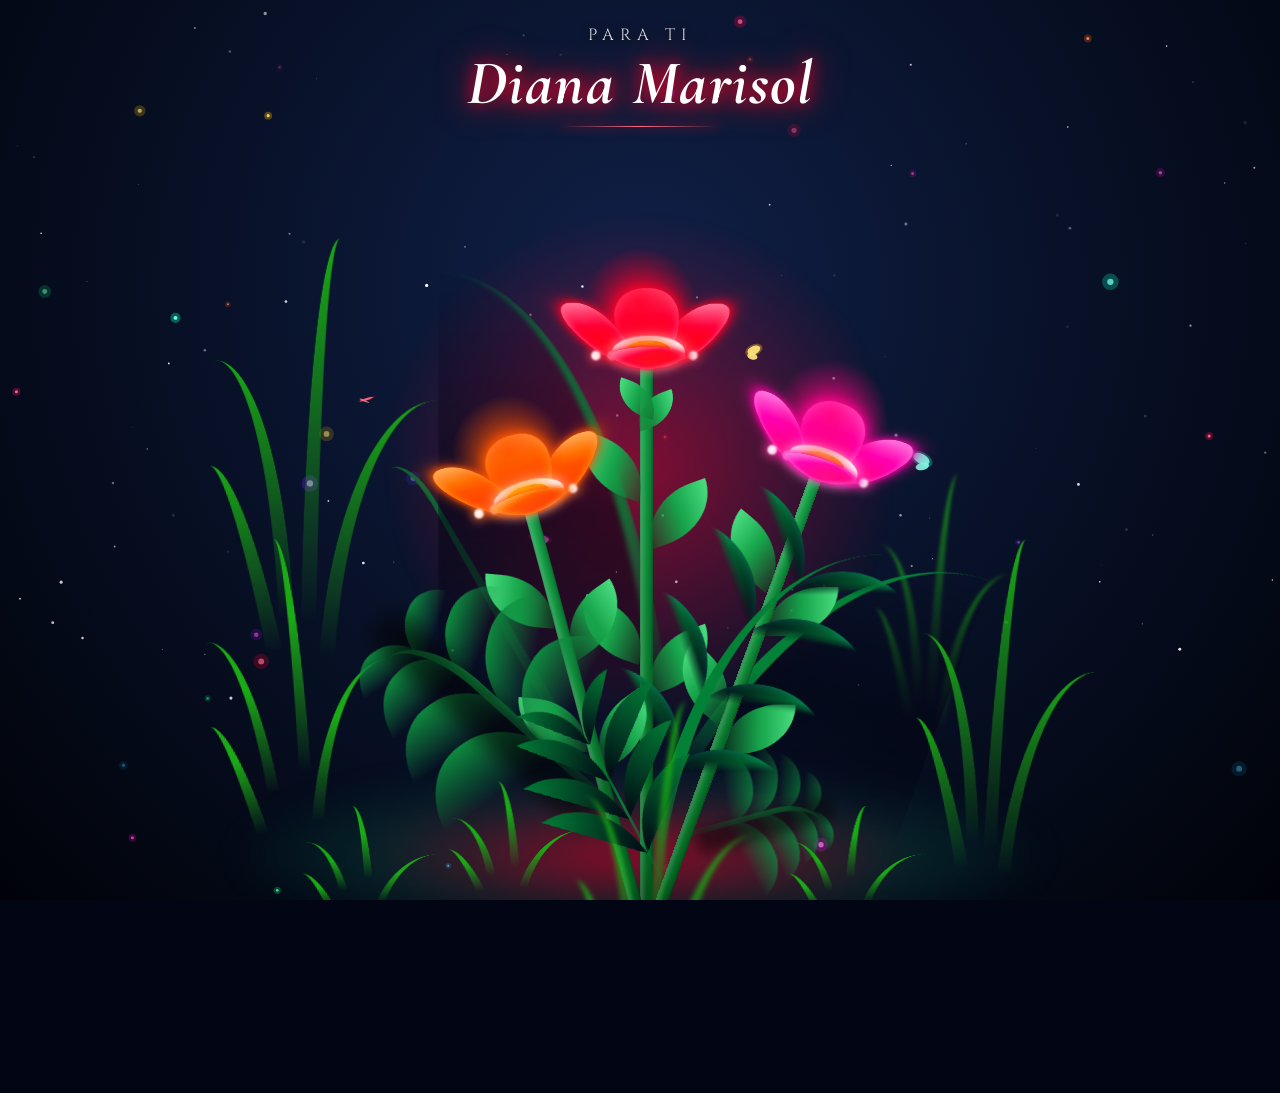
==== commit dc9ab602: "Actualizar dedicatoria a Diana Marisol y sincronizar flores_para_diana_marisol.html e index.html" ====
--- a/index.html
+++ b/index.html
@@ -5,11 +5,1072 @@
   <meta name="viewport" content="width=device-width, initial-scale=1.0, maximum-scale=1.0, user-scalable=no, viewport-fit=cover" />
   <meta name="apple-mobile-web-app-capable" content="yes" />
   <meta name="apple-mobile-web-app-status-bar-style" content="black-translucent" />
-  <title>Flores y Corazones - Para ti, Diana</title>
+  <title>Flores y Corazones - Para ti, Diana Marisol</title>
   <link rel="preconnect" href="https://fonts.googleapis.com" />
   <link rel="preconnect" href="https://fonts.gstatic.com" crossorigin />
   <link href="https://fonts.googleapis.com/css2?family=Cinzel:wght@400;600&family=Cormorant+Garamond:ital,wght@1,600;1,700&family=Montserrat:wght@300;400;500&display=swap" rel="stylesheet" />
-  <link rel="stylesheet" href="style.css" />
+  <style>
+    /* Registro nativo de propiedades de color CSS para permitir interpolación suave en gradientes */
+    @property --c-main { syntax: '<color>'; inherits: true; initial-value: #ff002b; }
+    @property --c-mid { syntax: '<color>'; inherits: true; initial-value: #990014; }
+    @property --c-back { syntax: '<color>'; inherits: true; initial-value: #d90022; }
+    @property --c-light { syntax: '<color>'; inherits: true; initial-value: #ff7088; }
+    @property --c-glow { syntax: '<color>'; inherits: true; initial-value: rgba(255, 0, 43, 1); }
+
+    @property --f-main { syntax: '<color>'; inherits: true; initial-value: #ff002b; }
+    @property --f-mid { syntax: '<color>'; inherits: true; initial-value: #990014; }
+    @property --f-light { syntax: '<color>'; inherits: true; initial-value: #ff7088; }
+    @property --f-glow { syntax: '<color>'; inherits: true; initial-value: rgba(255, 0, 43, 1); }
+
+    *,
+    *::after,
+    *::before {
+      padding: 0;
+      margin: 0;
+      box-sizing: border-box;
+      user-select: none;
+      -webkit-tap-highlight-color: transparent;
+    }
+
+    :root {
+      --dark-color: #020514;
+      --c-main: #ff002b;
+      --c-mid: #990014;
+      --c-back: #d90022;
+      --c-light: #ff7088;
+      --c-glow: rgba(255, 0, 43, 1);
+    }
+
+    html,
+    body {
+      position: fixed;
+      top: 0;
+      left: 0;
+      right: 0;
+      bottom: 0;
+      width: 100%;
+      height: 100%;
+      height: 100dvh;
+      margin: 0;
+      padding: 0;
+      overflow: hidden;
+      touch-action: none;
+      -webkit-touch-callout: none;
+      -webkit-user-select: none;
+      user-select: none;
+      background: #020514 radial-gradient(circle at 50% 32%, #102048 0%, #081128 48%, #030712 85%, #010208 100%) no-repeat center center fixed;
+      background-size: cover;
+    }
+
+    body {
+      display: flex;
+      align-items: flex-end;
+      justify-content: center;
+      perspective: 1000px;
+      font-family: 'Montserrat', sans-serif;
+      cursor: pointer;
+    }
+
+    /* Fondo nocturno mejorado */
+    .night {
+      position: fixed;
+      inset: 0;
+      width: 100%;
+      height: 100%;
+      height: 100dvh;
+      z-index: 0;
+      background:
+        radial-gradient(circle at 50% 32%, #102048 0%, #081128 48%, #030712 85%, #010208 100%);
+      pointer-events: none;
+    }
+
+    /* Halo de luz ambiental reactivo detrás del jardín */
+    .ambient-light {
+      position: fixed;
+      top: 52%;
+      left: 50%;
+      transform: translate3d(-50%, -50%, 0);
+      width: 58vmin;
+      height: 58vmin;
+      border-radius: 50%;
+      background: radial-gradient(circle, var(--c-glow) 0%, transparent 70%);
+      opacity: 0.48;
+      pointer-events: none;
+      z-index: 1;
+      will-change: transform;
+    }
+
+    #canvas {
+      position: fixed;
+      inset: 0;
+      width: 100%;
+      height: 100%;
+      height: 100dvh;
+      pointer-events: none;
+      z-index: 2;
+      background: transparent;
+    }
+
+    /* Dedicatoria superior para Diana Marisol */
+    .title-box {
+      position: fixed;
+      top: 24px;
+      left: 50%;
+      transform: translateX(-50%);
+      text-align: center;
+      z-index: 300;
+      width: 94%;
+      max-width: 780px;
+      pointer-events: none;
+    }
+
+    .title-box .dedication-prefix {
+      display: block;
+      font-family: 'Cinzel', serif;
+      font-size: clamp(0.82rem, 2vw, 1.02rem);
+      letter-spacing: 6px;
+      text-transform: uppercase;
+      color: rgba(255, 255, 255, 0.85);
+      margin-bottom: 3px;
+      text-shadow: 0 2px 10px rgba(0, 0, 0, 0.8);
+    }
+
+    .title-box h2 {
+      font-family: 'Cormorant Garamond', serif;
+      font-style: italic;
+      font-weight: 700;
+      font-size: clamp(2.3rem, 6.4vw, 3.9rem);
+      letter-spacing: 1.5px;
+      color: #ffffff;
+      text-shadow: 0 0 16px var(--c-glow), 0 0 36px var(--c-glow);
+      margin-bottom: 8px;
+      line-height: 1.1;
+    }
+
+    .title-box .divider {
+      width: 160px;
+      height: 1px;
+      margin: 0 auto 8px;
+      background: linear-gradient(90deg, transparent, var(--c-light), transparent);
+      box-shadow: 0 0 10px var(--c-glow);
+    }
+
+    /* Reflejo luminoso del suelo bajo el jardín */
+    .ground-mist {
+      position: fixed;
+      bottom: -4vmin;
+      left: 50%;
+      transform: translate3d(-50%, 0, 0);
+      width: 90vmin;
+      height: 18vmin;
+      border-radius: 50%;
+      background: radial-gradient(ellipse at center, var(--c-glow) 0%, rgba(16, 185, 129, 0.22) 48%, transparent 75%);
+      filter: blur(22px);
+      opacity: 0.65;
+      pointer-events: none;
+      z-index: 3;
+      will-change: transform;
+    }
+
+    /* ==========================================================================
+       JARDÍN DE FLORES Y FOLLAJE (3 FLORES)
+       ========================================================================== */
+    .flowers {
+      position: relative;
+      transform: scale(0.9);
+      transform-origin: bottom center;
+      bottom: -3vmin;
+      z-index: 10;
+    }
+
+    .flower {
+      position: absolute;
+      bottom: -2vmin;
+      transform-origin: bottom center;
+      z-index: 10;
+      --fl-speed: 0.8s;
+      will-change: transform;
+    }
+
+    /* Flor 1: Alta al centro arriba (72vmin) */
+    .flower--1 {
+      animation: moving-flower-1 4s linear infinite;
+    }
+    .flower--1 .flower__line {
+      height: 72vmin;
+      animation-delay: 0.3s;
+    }
+    .flower--1 .flower__line__leaf--1 {
+      animation: blooming-leaf-right var(--fl-speed) 1.6s backwards;
+    }
+    .flower--1 .flower__line__leaf--2 {
+      animation: blooming-leaf-right var(--fl-speed) 1.4s backwards;
+    }
+    .flower--1 .flower__line__leaf--3 {
+      animation: blooming-leaf-left var(--fl-speed) 1.2s backwards;
+    }
+    .flower--1 .flower__line__leaf--4 {
+      animation: blooming-leaf-left var(--fl-speed) 1s backwards;
+    }
+    .flower--1 .flower__line__leaf--5 {
+      animation: blooming-leaf-right var(--fl-speed) 1.8s backwards;
+    }
+    .flower--1 .flower__line__leaf--6 {
+      animation: blooming-leaf-left var(--fl-speed) 2s backwards;
+    }
+
+    /* Flor 2: Inclinada a la derecha (20deg, 62vmin) */
+    .flower--2 {
+      left: 50%;
+      transform: rotate(20deg);
+      animation: moving-flower-2 4s linear infinite;
+    }
+    .flower--2 .flower__line {
+      height: 62vmin;
+      animation-delay: 0.6s;
+    }
+    .flower--2 .flower__line__leaf--1 {
+      animation: blooming-leaf-right var(--fl-speed) 1.9s backwards;
+    }
+    .flower--2 .flower__line__leaf--2 {
+      animation: blooming-leaf-right var(--fl-speed) 1.7s backwards;
+    }
+    .flower--2 .flower__line__leaf--3 {
+      animation: blooming-leaf-left var(--fl-speed) 1.5s backwards;
+    }
+    .flower--2 .flower__line__leaf--4 {
+      animation: blooming-leaf-left var(--fl-speed) 1.3s backwards;
+    }
+
+    /* Flor 3: Inclinada a la izquierda (-15deg, 56vmin) */
+    .flower--3 {
+      left: 50%;
+      transform: rotate(-15deg);
+      animation: moving-flower-3 4s linear infinite;
+    }
+    .flower--3 .flower__line {
+      height: 56vmin;
+      animation-delay: 0.9s;
+    }
+    .flower--3 .flower__line__leaf--1 {
+      animation: blooming-leaf-right var(--fl-speed) 2.5s backwards;
+    }
+    .flower--3 .flower__line__leaf--2 {
+      animation: blooming-leaf-right var(--fl-speed) 2.3s backwards;
+    }
+    .flower--3 .flower__line__leaf--3 {
+      animation: blooming-leaf-left var(--fl-speed) 2.1s backwards;
+    }
+    .flower--3 .flower__line__leaf--4 {
+      animation: blooming-leaf-left var(--fl-speed) 1.9s backwards;
+    }
+
+    .flower__leafs {
+      position: relative;
+      animation: blooming-flower 2s backwards;
+    }
+    .flower__leafs--1 {
+      animation-delay: 1.1s;
+    }
+    .flower__leafs--2 {
+      animation-delay: 1.4s;
+    }
+    .flower__leafs--3 {
+      animation-delay: 1.7s;
+    }
+    .flower__leafs::after {
+      content: "";
+      position: absolute;
+      left: 0;
+      top: 0;
+      transform: translate(-50%, -100%);
+      width: 14vmin;
+      height: 14vmin;
+      border-radius: 50%;
+      background: radial-gradient(circle, var(--f-main, var(--c-main)) 0%, transparent 70%);
+      opacity: 0.9;
+      pointer-events: none;
+    }
+
+    /* Pétalos de las flores con colores interpolados en tiempo real sin cortes */
+    .flower__leaf {
+      position: absolute;
+      bottom: 0;
+      left: 50%;
+      width: 8vmin;
+      height: 11vmin;
+      border-radius: 51% 49% 47% 53% / 44% 45% 55% 69%;
+      background-color: var(--f-main, var(--c-main));
+      background-image: linear-gradient(
+        to top,
+        var(--f-mid, var(--c-mid)) 0%,
+        var(--f-main, var(--c-main)) 52%,
+        var(--f-light, var(--c-light)) 100%
+      );
+      transform-origin: bottom center;
+      opacity: 1;
+      filter: saturate(1.35) brightness(1.12);
+      box-shadow:
+        inset 0 0 1.6vmin var(--f-light, var(--c-light)),
+        0 0 3.2vmin var(--f-glow, var(--c-glow)),
+        0 0 1.4vmin var(--f-main, var(--c-main));
+      will-change: transform;
+    }
+
+    .flower__leaf--1 {
+      transform: translate(-10%, 1%) rotateY(40deg) rotateX(-50deg);
+    }
+    .flower__leaf--2 {
+      transform: translate(-50%, -4%) rotateX(40deg);
+    }
+    .flower__leaf--3 {
+      transform: translate(-90%, 0%) rotateY(45deg) rotateX(50deg);
+    }
+    .flower__leaf--4 {
+      width: 8vmin;
+      height: 8vmin;
+      transform-origin: bottom left;
+      border-radius: 4vmin 10vmin 4vmin 4vmin;
+      transform: translate(0%, 18%) rotateX(70deg) rotate(-43deg);
+      background-image: linear-gradient(
+        to top,
+        var(--f-mid, var(--c-mid)),
+        var(--f-main, var(--c-main)) 60%,
+        var(--f-light, var(--c-light))
+      );
+      z-index: 1;
+      opacity: 0.96;
+    }
+
+    .flower__white-circle {
+      position: absolute;
+      left: -3.5vmin;
+      top: -3vmin;
+      width: 9vmin;
+      height: 4vmin;
+      border-radius: 50%;
+      background-color: #ffffff;
+      box-shadow: 0 0 1.5vmin rgba(255, 255, 255, 0.8);
+    }
+
+    .flower__white-circle::after {
+      content: "";
+      position: absolute;
+      left: 50%;
+      top: 45%;
+      transform: translate(-50%, -50%);
+      width: 60%;
+      height: 60%;
+      border-radius: inherit;
+      background-image:
+        repeating-linear-gradient(135deg, rgba(0, 0, 0, 0.04) 0px, rgba(0, 0, 0, 0.04) 1px, transparent 1px, transparent 12px),
+        repeating-linear-gradient(45deg, rgba(0, 0, 0, 0.04) 0px, rgba(0, 0, 0, 0.04) 1px, transparent 1px, transparent 12px),
+        linear-gradient(90deg, #ffeb12, #ff9900);
+      box-shadow: 0 0 10px #fde047;
+    }
+
+    .flower__line {
+      height: 56vmin;
+      width: 1.5vmin;
+      background-image:
+        linear-gradient(to left, rgba(0, 0, 0, 0.25), transparent, rgba(255, 255, 255, 0.22)),
+        linear-gradient(to top, #022c0f 0%, #056d24 14%, #16a34a 100%);
+      box-shadow: inset 0 0 2px rgba(0, 0, 0, 0.5);
+      animation: grow-flower-tree 4s backwards;
+    }
+
+    .flower__line__leaf {
+      --w: 7vmin;
+      --h: calc(var(--w) + 2vmin);
+      position: absolute;
+      top: 20%;
+      left: 90%;
+      width: var(--w);
+      height: var(--h);
+      border-top-right-radius: var(--h);
+      border-bottom-left-radius: var(--h);
+      background-image: linear-gradient(to top, rgba(12, 94, 32, 0.45), #16a34a, #4ade80);
+    }
+
+    .flower__line__leaf--1 {
+      transform: rotate(70deg) rotateY(30deg);
+    }
+    .flower__line__leaf--2 {
+      top: 45%;
+      transform: rotate(70deg) rotateY(30deg);
+    }
+    .flower__line__leaf--3,
+    .flower__line__leaf--4,
+    .flower__line__leaf--6 {
+      border-top-right-radius: 0;
+      border-bottom-left-radius: 0;
+      border-top-left-radius: var(--h);
+      border-bottom-right-radius: var(--h);
+      left: -460%;
+      top: 12%;
+      transform: rotate(-70deg) rotateY(30deg);
+    }
+    .flower__line__leaf--4 {
+      top: 40%;
+    }
+    .flower__line__leaf--5 {
+      top: 0;
+      transform-origin: left;
+      transform: rotate(70deg) rotateY(30deg) scale(0.6);
+    }
+    .flower__line__leaf--6 {
+      top: -2%;
+      left: -450%;
+      transform-origin: right;
+      transform: rotate(-70deg) rotateY(30deg) scale(0.6);
+    }
+
+    /* Luces mágicas que salen de las flores sincronizadas con el color */
+    .flower__light {
+      position: absolute;
+      bottom: 0vmin;
+      width: 1.1vmin;
+      height: 1.1vmin;
+      background-color: var(--f-light, var(--c-light));
+      box-shadow: 0 0 1.4vmin var(--f-main, var(--c-main));
+      border-radius: 50%;
+      filter: blur(0.12vmin);
+      animation: light-ans 4s ease-in-out infinite backwards;
+    }
+    .flower__light:nth-child(odd) {
+      background-color: #ffffff;
+      box-shadow: 0 0 1.4vmin var(--f-light, var(--c-light));
+    }
+    .flower__light--1 { left: -2vmin; animation-delay: 1s; }
+    .flower__light--2 { left: 3vmin; animation-delay: 0.5s; }
+    .flower__light--3 { left: -6vmin; animation-delay: 0.3s; }
+    .flower__light--4 { left: 6vmin; animation-delay: 0.9s; }
+    .flower__light--5 { left: -1vmin; animation-delay: 1.5s; }
+    .flower__light--6 { left: -4vmin; animation-delay: 3s; }
+    .flower__light--7 { left: 3vmin; animation-delay: 2s; }
+    .flower__light--8 { left: -6vmin; animation-delay: 3.5s; }
+
+    .flower__grass {
+      --c: #0d8a3e;
+      --line-w: 1.5vmin;
+      position: absolute;
+      bottom: 12vmin;
+      left: -7vmin;
+      display: flex;
+      flex-direction: column;
+      align-items: flex-end;
+      z-index: 20;
+      transform-origin: bottom center;
+      transform: rotate(-48deg) rotateY(40deg);
+    }
+    .flower__grass--1 {
+      animation: moving-grass 2s ease-in-out infinite;
+    }
+    .flower__grass--2 {
+      left: 2vmin;
+      bottom: 10vmin;
+      transform: scale(0.5) rotate(75deg) rotateX(10deg) rotateY(-200deg);
+      opacity: 0.8;
+      z-index: 0;
+      animation: moving-grass--2 1.5s ease-in-out infinite;
+    }
+    .flower__grass--top {
+      width: 7vmin;
+      height: 10vmin;
+      border-top-right-radius: 100%;
+      border-right: var(--line-w) solid var(--c);
+      transform-origin: bottom center;
+      transform: rotate(-2deg);
+    }
+    .flower__grass--bottom {
+      margin-top: -2px;
+      width: var(--line-w);
+      height: 25vmin;
+      background-image: linear-gradient(to top, transparent, var(--c));
+    }
+    .flower__grass__leaf {
+      --size: 10vmin;
+      position: absolute;
+      width: calc(var(--size) * 2.1);
+      height: var(--size);
+      border-top-left-radius: var(--size);
+      border-top-right-radius: var(--size);
+      background-image: linear-gradient(to top, transparent, transparent 30%, var(--c));
+      z-index: 100;
+    }
+    .flower__grass__leaf--1 {
+      top: -6%;
+      left: 30%;
+      --size: 6vmin;
+      transform: rotate(-20deg);
+      animation: growing-grass-ans--1 2s 2.6s backwards;
+    }
+    @keyframes growing-grass-ans--1 {
+      0% { transform-origin: bottom left; transform: rotate(-20deg) scale(0); }
+    }
+    .flower__grass__leaf--2 {
+      top: -5%;
+      left: -110%;
+      --size: 6vmin;
+      transform: rotate(10deg);
+      animation: growing-grass-ans--2 2s 2.4s linear backwards;
+    }
+    @keyframes growing-grass-ans--2 {
+      0% { transform-origin: bottom right; transform: rotate(10deg) scale(0); }
+    }
+    .flower__grass__leaf--3 {
+      top: 5%;
+      left: 60%;
+      --size: 8vmin;
+      transform: rotate(-18deg) rotateX(-20deg);
+      animation: growing-grass-ans--3 2s 2.2s linear backwards;
+    }
+    @keyframes growing-grass-ans--3 {
+      0% { transform-origin: bottom left; transform: rotate(-18deg) rotateX(-20deg) scale(0); }
+    }
+    .flower__grass__leaf--4 {
+      top: 6%;
+      left: -135%;
+      --size: 8vmin;
+      transform: rotate(2deg);
+      animation: growing-grass-ans--4 2s 2s linear backwards;
+    }
+    @keyframes growing-grass-ans--4 {
+      0% { transform-origin: bottom right; transform: rotate(2deg) scale(0); }
+    }
+    .flower__grass__leaf--5 {
+      top: 20%;
+      left: 60%;
+      --size: 10vmin;
+      transform: rotate(-24deg) rotateX(-20deg);
+      animation: growing-grass-ans--5 2s 1.8s linear backwards;
+    }
+    @keyframes growing-grass-ans--5 {
+      0% { transform-origin: bottom left; transform: rotate(-24deg) rotateX(-20deg) scale(0); }
+    }
+    .flower__grass__leaf--6 {
+      top: 22%;
+      left: -180%;
+      --size: 10vmin;
+      transform: rotate(10deg);
+      animation: growing-grass-ans--6 2s 1.6s linear backwards;
+    }
+    @keyframes growing-grass-ans--6 {
+      0% { transform-origin: bottom right; transform: rotate(10deg) scale(0); }
+    }
+    .flower__grass__leaf--7 {
+      top: 39%;
+      left: 70%;
+      --size: 10vmin;
+      transform: rotate(-10deg);
+      animation: growing-grass-ans--7 2s 1.4s linear backwards;
+    }
+    @keyframes growing-grass-ans--7 {
+      0% { transform-origin: bottom left; transform: rotate(-10deg) scale(0); }
+    }
+    .flower__grass__leaf--8 {
+      top: 40%;
+      left: -215%;
+      --size: 11vmin;
+      transform: rotate(10deg);
+      animation: growing-grass-ans--8 2s 1.2s linear backwards;
+    }
+    @keyframes growing-grass-ans--8 {
+      0% { transform-origin: bottom right; transform: rotate(10deg) scale(0); }
+    }
+    .flower__grass__overlay {
+      position: absolute;
+      top: -10%;
+      right: 0%;
+      width: 100%;
+      height: 100%;
+      background-color: rgba(0, 0, 0, 0.55);
+      filter: blur(1.5vmin);
+      z-index: 100;
+    }
+
+    .flower__g-long {
+      --w: 2vmin;
+      --h: 6vmin;
+      --c: #0d6632;
+      position: absolute;
+      bottom: 10vmin;
+      left: -3vmin;
+      transform-origin: bottom center;
+      transform: rotate(-30deg) rotateY(-20deg);
+      display: flex;
+      flex-direction: column;
+      align-items: flex-end;
+      animation: flower-g-long-ans 3s ease-in-out infinite;
+    }
+    @keyframes flower-g-long-ans {
+      0%, 100% { transform: rotate(-30deg) rotateY(-20deg); }
+      50% { transform: rotate(-32deg) rotateY(-20deg); }
+    }
+    .flower__g-long__top {
+      top: calc(var(--h) * -1);
+      width: calc(var(--w) + 1vmin);
+      height: var(--h);
+      border-top-right-radius: 100%;
+      border-right: 0.7vmin solid var(--c);
+      transform: translate(-0.7vmin, 1vmin);
+    }
+    .flower__g-long__bottom {
+      width: var(--w);
+      height: 50vmin;
+      transform-origin: bottom center;
+      background-image: linear-gradient(to top, transparent 30%, var(--c));
+      box-shadow: inset 0 0 2px rgba(0, 0, 0, 0.5);
+      clip-path: polygon(35% 0, 65% 1%, 100% 100%, 0% 100%);
+    }
+
+    .flower__g-right {
+      position: absolute;
+      bottom: 6vmin;
+      left: -2vmin;
+      transform-origin: bottom left;
+      transform: rotate(20deg);
+    }
+    .flower__g-right .leaf {
+      width: 30vmin;
+      height: 50vmin;
+      border-top-left-radius: 100%;
+      border-left: 2vmin solid #028137;
+      background-image: linear-gradient(to bottom, transparent, var(--dark-color) 60%);
+      -webkit-mask-image: linear-gradient(to top, transparent 30%, #028137 60%);
+    }
+    .flower__g-right--1 {
+      animation: flower-g-right-ans 2.5s ease-in-out infinite;
+    }
+    .flower__g-right--2 {
+      left: 5vmin;
+      transform: rotateY(-180deg);
+      animation: flower-g-right-ans--2 3s ease-in-out infinite;
+    }
+    .flower__g-right--2 .leaf {
+      height: 75vmin;
+      filter: blur(0.3vmin);
+      opacity: 0.8;
+    }
+    @keyframes flower-g-right-ans {
+      0%, 100% { transform: rotate(20deg); }
+      50% { transform: rotate(24deg) rotateX(-20deg); }
+    }
+    @keyframes flower-g-right-ans--2 {
+      0%, 100% { transform: rotateY(-180deg) rotate(0deg) rotateX(-20deg); }
+      50% { transform: rotateY(-180deg) rotate(6deg) rotateX(-20deg); }
+    }
+
+    .flower__g-front {
+      position: absolute;
+      bottom: 6vmin;
+      left: 2.5vmin;
+      z-index: 100;
+      transform-origin: bottom center;
+      transform: rotate(-28deg) rotateY(30deg) scale(1.04);
+      animation: flower__g-front-ans 2s ease-in-out infinite;
+    }
+    @keyframes flower__g-front-ans {
+      0%, 100% { transform: rotate(-28deg) rotateY(30deg) scale(1.04); }
+      50% { transform: rotate(-35deg) rotateY(40deg) scale(1.04); }
+    }
+    .flower__g-front__line {
+      width: 0.3vmin;
+      height: 20vmin;
+      background-image: linear-gradient(to top, transparent, #028137, transparent 100%);
+      position: relative;
+    }
+    .flower__g-front__leaf-wrapper {
+      position: absolute;
+      top: 0;
+      left: 0;
+      transform-origin: bottom left;
+      transform: rotate(10deg);
+    }
+    .flower__g-front__leaf-wrapper:nth-child(even) {
+      left: 0vmin;
+      transform: rotateY(-180deg) rotate(5deg);
+      animation: flower__g-front__leaf-left-ans 1s ease-in backwards;
+    }
+    .flower__g-front__leaf-wrapper:nth-child(odd) {
+      animation: flower__g-front__leaf-ans 1s ease-in backwards;
+    }
+    .flower__g-front__leaf-wrapper--1 {
+      top: -8vmin;
+      transform: scale(0.7);
+      animation: flower__g-front__leaf-ans 1s 5.5s ease-in backwards !important;
+    }
+    .flower__g-front__leaf-wrapper--2 {
+      top: -8vmin;
+      transform: rotateY(-180deg) scale(0.7) !important;
+      animation: flower__g-front__leaf-left-ans-2 1s 5.2s ease-in backwards !important;
+    }
+    .flower__g-front__leaf-wrapper--3 {
+      top: -3vmin;
+      animation: flower__g-front__leaf-ans 1s 4.9s ease-in backwards !important;
+    }
+    .flower__g-front__leaf-wrapper--4 {
+      top: -3vmin;
+      transform: rotateY(-180deg) scale(0.9) !important;
+      animation: flower__g-front__leaf-left-ans-2 1s 4.6s ease-in backwards !important;
+    }
+    @keyframes flower__g-front__leaf-left-ans-2 {
+      0% { transform: rotateY(-180deg) scale(0); }
+    }
+    .flower__g-front__leaf-wrapper--5,
+    .flower__g-front__leaf-wrapper--6 {
+      top: 2vmin;
+    }
+    .flower__g-front__leaf-wrapper--7,
+    .flower__g-front__leaf-wrapper--8 {
+      top: 6.5vmin;
+    }
+    .flower__g-front__leaf-wrapper--5 { animation-delay: 4.3s !important; }
+    .flower__g-front__leaf-wrapper--6 { animation-delay: 4.1s !important; }
+    .flower__g-front__leaf-wrapper--7 { animation-delay: 3.8s !important; }
+    .flower__g-front__leaf-wrapper--8 { animation-delay: 3.5s !important; }
+
+    @keyframes flower__g-front__leaf-ans {
+      0% { transform: rotate(10deg) scale(0); }
+    }
+    @keyframes flower__g-front__leaf-left-ans {
+      0% { transform: rotateY(-180deg) rotate(5deg) scale(0); }
+    }
+    .flower__g-front__leaf {
+      width: 10vmin;
+      height: 10vmin;
+      border-radius: 100% 0% 0% 100% / 100% 100% 0% 0%;
+      box-shadow: inset 0 2px 1vmin hsla(150, 97%, 14%, 0.2);
+      background-image:
+        linear-gradient(to bottom left, transparent, var(--dark-color)),
+        linear-gradient(to bottom right, #028137 50%, transparent 50%, transparent);
+      -webkit-mask-image: linear-gradient(to bottom right, #028137 50%, transparent 50%, transparent);
+      mask-image: linear-gradient(to bottom right, #028137 50%, transparent 50%, transparent);
+    }
+
+    .flower__g-fr {
+      position: absolute;
+      bottom: -4vmin;
+      left: 0vmin;
+      transform-origin: bottom left;
+      z-index: 10;
+      animation: flower__g-fr-ans 2s ease-in-out infinite;
+    }
+    @keyframes flower__g-fr-ans {
+      0%, 100% { transform: rotate(2deg); }
+      50% { transform: rotate(4deg); }
+    }
+    .flower__g-fr .leaf {
+      width: 30vmin;
+      height: 50vmin;
+      border-top-left-radius: 100%;
+      border-left: 2vmin solid #028137;
+      -webkit-mask-image: linear-gradient(to top, transparent 25%, #028137 50%);
+      position: relative;
+      z-index: 1;
+    }
+    .flower__g-fr__leaf {
+      position: absolute;
+      top: 0;
+      left: 0;
+      width: 10vmin;
+      height: 10vmin;
+      border-radius: 100% 0% 0% 100% / 100% 100% 0% 0%;
+      box-shadow: inset 0 2px 1vmin hsla(184deg, 97%, 58%, 0.2);
+      background-image:
+        linear-gradient(to bottom left, transparent, var(--dark-color) 98%),
+        linear-gradient(to bottom right, #028137 45%, transparent 50%, transparent);
+      -webkit-mask-image: linear-gradient(135deg, #028137 40%, transparent 50%, transparent);
+    }
+    .flower__g-fr__leaf--1 {
+      left: 20vmin;
+      transform: rotate(45deg);
+      animation: flower__g-fr-leaft-ans-1 0.5s 5.2s linear backwards;
+    }
+    @keyframes flower__g-fr-leaft-ans-1 {
+      0% { transform-origin: left; transform: rotate(45deg) scale(0); }
+    }
+    .flower__g-fr__leaf--2 {
+      left: 12vmin;
+      top: -7vmin;
+      transform: rotate(25deg) rotateY(-180deg);
+      animation: flower__g-fr-leaft-ans-6 0.5s 5s linear backwards;
+    }
+    .flower__g-fr__leaf--3 {
+      left: 15vmin;
+      top: 6vmin;
+      transform: rotate(55deg);
+      animation: flower__g-fr-leaft-ans-5 0.5s 4.8s linear backwards;
+    }
+    .flower__g-fr__leaf--4 {
+      left: 6vmin;
+      top: -2vmin;
+      transform: rotate(25deg) rotateY(-180deg);
+      animation: flower__g-fr-leaft-ans-6 0.5s 4.6s linear backwards;
+    }
+    .flower__g-fr__leaf--5 {
+      left: 10vmin;
+      top: 14vmin;
+      transform: rotate(55deg);
+      animation: flower__g-fr-leaft-ans-5 0.5s 4.4s linear backwards;
+    }
+    @keyframes flower__g-fr-leaft-ans-5 {
+      0% { transform-origin: left; transform: rotate(55deg) scale(0); }
+    }
+    .flower__g-fr__leaf--6 {
+      left: 0vmin;
+      top: 6vmin;
+      transform: rotate(25deg) rotateY(-180deg);
+      animation: flower__g-fr-leaft-ans-6 0.5s 4.2s linear backwards;
+    }
+    @keyframes flower__g-fr-leaft-ans-6 {
+      0% { transform-origin: right; transform: rotate(25deg) rotateY(-180deg) scale(0); }
+    }
+    .flower__g-fr__leaf--7 {
+      left: 5vmin;
+      top: 22vmin;
+      transform: rotate(45deg);
+      animation: flower__g-fr-leaft-ans-7 0.5s 4s linear backwards;
+    }
+    @keyframes flower__g-fr-leaft-ans-7 {
+      0% { transform-origin: left; transform: rotate(45deg) scale(0); }
+    }
+    .flower__g-fr__leaf--8 {
+      left: -4vmin;
+      top: 15vmin;
+      transform: rotate(15deg) rotateY(-180deg);
+      animation: flower__g-fr-leaft-ans-8 0.5s 3.8s linear backwards;
+    }
+    @keyframes flower__g-fr-leaft-ans-8 {
+      0% { transform-origin: right; transform: rotate(15deg) rotateY(-180deg) scale(0); }
+    }
+
+    .long-g {
+      position: absolute;
+      bottom: 25vmin;
+      left: -42vmin;
+      transform-origin: bottom left;
+    }
+    .long-g--1 {
+      bottom: 0vmin;
+      transform: scale(0.8) rotate(-5deg);
+    }
+    .long-g--1 .leaf {
+      -webkit-mask-image: linear-gradient(to top, transparent 40%, #028137 80%) !important;
+    }
+    .long-g--1 .leaf--1 {
+      --w: 5vmin;
+      --h: 60vmin;
+      left: -2vmin;
+      transform: rotate(3deg) rotateY(-180deg);
+    }
+    .long-g--2,
+    .long-g--3 {
+      bottom: -3vmin;
+      left: -35vmin;
+      transform-origin: center;
+      transform: scale(0.6) rotateX(60deg);
+    }
+    .long-g--2 .leaf,
+    .long-g--3 .leaf {
+      -webkit-mask-image: linear-gradient(to top, transparent 50%, #e6f331 80%) !important;
+    }
+    .long-g--2 .leaf--1,
+    .long-g--3 .leaf--1 {
+      left: -1vmin;
+      transform: rotateY(-180deg);
+    }
+    .long-g--3 {
+      left: -17vmin;
+      bottom: 0vmin;
+    }
+    .long-g--3 .leaf {
+      -webkit-mask-image: linear-gradient(to top, transparent 40%, #028137 80%) !important;
+    }
+    .long-g--4 {
+      left: 25vmin;
+      bottom: -3vmin;
+      transform-origin: center;
+      transform: scale(0.6) rotateX(60deg);
+    }
+    .long-g--4 .leaf {
+      -webkit-mask-image: linear-gradient(to top, transparent 50%, #028137 80%) !important;
+    }
+    .long-g--5 {
+      left: 42vmin;
+      bottom: 0vmin;
+      transform: scale(0.8) rotate(2deg);
+    }
+    .long-g--6 {
+      left: 0vmin;
+      bottom: -20vmin;
+      z-index: 100;
+      filter: blur(0.3vmin);
+      transform: scale(0.8) rotate(2deg);
+    }
+    .long-g--7 {
+      left: 35vmin;
+      bottom: 20vmin;
+      z-index: -1;
+      filter: blur(0.3vmin);
+      transform: scale(0.6) rotate(2deg);
+      opacity: 0.7;
+    }
+    .long-g .leaf {
+      --w: 15vmin;
+      --h: 40vmin;
+      --c: #1aaa15;
+      position: absolute;
+      bottom: 0;
+      width: var(--w);
+      height: var(--h);
+      border-top-left-radius: 100%;
+      border-left: 2vmin solid var(--c);
+      -webkit-mask-image: linear-gradient(to top, transparent 20%, var(--dark-color));
+      transform-origin: bottom center;
+    }
+    .long-g .leaf--0 {
+      left: 2vmin;
+      animation: leaf-ans-1 4s ease-in-out infinite;
+    }
+    .long-g .leaf--1 {
+      --w: 5vmin;
+      --h: 60vmin;
+      animation: leaf-ans-1 4s ease-in-out infinite;
+    }
+    .long-g .leaf--2 {
+      --w: 10vmin;
+      --h: 40vmin;
+      left: -0.5vmin;
+      bottom: 5vmin;
+      transform-origin: bottom left;
+      transform: rotateY(-180deg);
+      animation: leaf-ans-2 3s ease-in-out infinite;
+    }
+    .long-g .leaf--3 {
+      --w: 5vmin;
+      --h: 30vmin;
+      left: -1vmin;
+      bottom: 3.2vmin;
+      transform-origin: bottom left;
+      transform: rotate(-10deg) rotateY(-180deg);
+      animation: leaf-ans-3 3s ease-in-out infinite;
+    }
+
+    @keyframes leaf-ans-1 {
+      0%, 100% { transform: rotate(-5deg) scale(1); }
+      50% { transform: rotate(5deg) scale(1.08); }
+    }
+    @keyframes leaf-ans-2 {
+      0%, 100% { transform: rotateY(-180deg) rotate(5deg); }
+      50% { transform: rotateY(-180deg) rotate(0deg) scale(1.08); }
+    }
+    @keyframes leaf-ans-3 {
+      0%, 100% { transform: rotate(-10deg) rotateY(-180deg); }
+      50% { transform: rotate(-20deg) rotateY(-180deg); }
+    }
+
+    .grow-ans {
+      animation: grow-ans 2s var(--d) backwards;
+    }
+    @keyframes grow-ans {
+      0% { transform: scale(0); opacity: 0; }
+    }
+
+    @keyframes light-ans {
+      0% { opacity: 0; transform: translate3d(0, 0, 0); }
+      25% { opacity: 1; transform: translate3d(-2vmin, -5vmin, 0); }
+      50% { opacity: 1; transform: translate3d(2vmin, -15vmin, 0); filter: blur(0.2vmin); }
+      75% { transform: translate3d(-2vmin, -20vmin, 0); filter: blur(0.2vmin); }
+      100% { transform: translate3d(0, -30vmin, 0); opacity: 0; filter: blur(1vmin); }
+    }
+
+    @keyframes moving-flower-1 {
+      0%, 100% { transform: rotate(2deg); }
+      50% { transform: rotate(-2deg); }
+    }
+    @keyframes moving-flower-2 {
+      0%, 100% { transform: rotate(18deg); }
+      50% { transform: rotate(14deg); }
+    }
+    @keyframes moving-flower-3 {
+      0%, 100% { transform: rotate(-18deg); }
+      50% { transform: rotate(-20deg) rotateY(-10deg); }
+    }
+
+    @keyframes blooming-leaf-right {
+      0% { transform-origin: left; transform: rotate(70deg) rotateY(30deg) scale(0); }
+    }
+    @keyframes blooming-leaf-left {
+      0% { transform-origin: right; transform: rotate(-70deg) rotateY(30deg) scale(0); }
+    }
+    @keyframes grow-flower-tree {
+      0% { height: 0; border-radius: 1vmin; }
+    }
+    @keyframes blooming-flower {
+      0% { transform: scale(0); }
+    }
+    @keyframes moving-grass {
+      0%, 100% { transform: rotate(-48deg) rotateY(40deg); }
+      50% { transform: rotate(-50deg) rotateY(40deg); }
+    }
+    @keyframes moving-grass--2 {
+      0%, 100% { transform: scale(0.5) rotate(75deg) rotateX(10deg) rotateY(-200deg); }
+      50% { transform: scale(0.5) rotate(79deg) rotateX(10deg) rotateY(-200deg); }
+    }
+
+    .growing-grass {
+      animation: growing-grass-ans 1s 2s backwards;
+    }
+    @keyframes growing-grass-ans {
+      0% { transform: scale(0); }
+    }
+
+    /* Se activa al quitar la clase container para que todo florezca suave */
+    .container * {
+      animation-play-state: paused !important;
+    }
+
+    /* ==========================================================================
+       OPTIMIZACIÓN Y TAMAÑO PARA PANTALLAS MÓVILES
+       ========================================================================== */
+    @media (max-width: 768px), (orientation: portrait) {
+      .flowers {
+        transform: scale(1.36) !important;
+        transform-origin: bottom center;
+        bottom: -4vmin !important;
+      }
+      .flower {
+        bottom: -2vmin !important;
+      }
+      .title-box {
+        top: 20px;
+        width: 96%;
+      }
+      .title-box .dedication-prefix {
+        font-size: 0.88rem;
+        letter-spacing: 5px;
+      }
+      .title-box h2 {
+        font-size: clamp(2.1rem, 8.8vw, 3.3rem);
+        letter-spacing: 1.2px;
+      }
+      .title-box .divider {
+        width: 150px;
+      }
+    }
+
+    @media (max-width: 420px) {
+      .flowers {
+        transform: scale(1.42) !important;
+        transform-origin: bottom center;
+        bottom: -5vmin !important;
+      }
+      .flower {
+        bottom: -2vmin !important;
+      }
+    }
+  </style>
 </head>
 <body class="container">
 
@@ -21,10 +1082,10 @@
   <!-- Canvas de estrellas, luciérnagas y mariposas de luz a 120Hz -->
   <canvas id="canvas"></canvas>
 
-  <!-- Dedicatoria superior para Diana -->
+  <!-- Dedicatoria superior para Diana Marisol -->
   <div class="title-box">
     <span class="dedication-prefix">Para ti</span>
-    <h2>Diana</h2>
+    <h2>Diana Marisol</h2>
     <div class="divider"></div>
   </div>
 
@@ -259,6 +1320,451 @@
     </div>
   </div>
 
-  <script src="script.js"></script>
+  <script>
+    /* ==========================================================================
+       24 COLORES ULTRA INTENSOS Y VIBRANTES PARA LAS FLORES
+       ========================================================================== */
+    const COLORS = [
+      { name: "Amarillo Sol",      main: "#ffea00", mid: "#ff9100", back: "#ffd600", light: "#ffff8d" },
+      { name: "Rojo Carmesí",      main: "#ff0044", mid: "#b80028", back: "#e60039", light: "#ff6690" },
+      { name: "Rosa Intenso",      main: "#ff007f", mid: "#c40058", back: "#e6006b", light: "#ff73b9" },
+      { name: "Fucsia Neón",       main: "#ff00b7", mid: "#ad007c", back: "#e000a0", light: "#ff80db" },
+      { name: "Coral Vivo",        main: "#ff2a00", mid: "#b51800", back: "#e02400", light: "#ff8566" },
+      { name: "Mandarina",         main: "#ff5500", mid: "#ba3600", back: "#e64d00", light: "#ff9d66" },
+      { name: "Naranja Fuego",     main: "#ff7700", mid: "#c24f00", back: "#eb6b00", light: "#ffb866" },
+      { name: "Oro Radiante",      main: "#ffc400", mid: "#cc7a00", back: "#ebaa00", light: "#ffe57f" },
+      { name: "Verde Lima Neón",   main: "#aaff00", mid: "#55aa00", back: "#88dd00", light: "#dcff80" },
+      { name: "Verde Esmeralda",   main: "#00ff88", mid: "#00994d", back: "#00cc6a", light: "#80ffc4" },
+      { name: "Verde Jade Vivo",   main: "#00e640", mid: "#008c23", back: "#00c435", light: "#7aff9e" },
+      { name: "Aguamarina",        main: "#00ffcc", mid: "#00997a", back: "#00cca3", light: "#80ffe6" },
+      { name: "Turquesa Eléctrico",main: "#00e5ff", mid: "#0088a3", back: "#00b8d4", light: "#84ffff" },
+      { name: "Azul Cian",         main: "#00b0ff", mid: "#0062a3", back: "#0091ea", light: "#80d8ff" },
+      { name: "Azul Eléctrico",    main: "#1a66ff", mid: "#0033b8", back: "#004de6", light: "#75aaff" },
+      { name: "Azul Zafiro",       main: "#294dff", mid: "#0a1f99", back: "#1b3ae0", light: "#829bff" },
+      { name: "Índigo Intenso",    main: "#5933ff", mid: "#2d00b3", back: "#471ae6", light: "#a68cff" },
+      { name: "Violeta Vivo",      main: "#8c1aff", mid: "#4d0099", back: "#7300e6", light: "#c68cff" },
+      { name: "Amatista",          main: "#b300ff", mid: "#660099", back: "#9900db", light: "#da80ff" },
+      { name: "Púrpura Neón",      main: "#d900ff", mid: "#800099", back: "#bd00de", light: "#ee80ff" },
+      { name: "Magenta Puro",      main: "#ff0099", mid: "#9e0059", back: "#db0080", light: "#ff75c8" },
+      { name: "Rosa Rubí",         main: "#ff1a66", mid: "#a80038", back: "#e00b52", light: "#ff80ab" },
+      { name: "Blanco Diamante",   main: "#ffffff", mid: "#70b5ff", back: "#cce6ff", light: "#ffffff" },
+      { name: "Rojo Rubí",         main: "#ff002b", mid: "#990014", back: "#d90022", light: "#ff7088" }
+    ];
+
+    /* ==========================================================================
+       MOTOR DE INTERPOLACIÓN DE COLOR SUAVE (SIN CORTES BRUSCOS)
+       ========================================================================== */
+    function hexToRgb(hex) {
+      const h = hex.replace("#", "");
+      const num = parseInt(h, 16);
+      return [(num >> 16) & 255, (num >> 8) & 255, num & 255];
+    }
+
+    function rgbToCss(rgb, alpha = 1) {
+      const r = Math.round(rgb[0]);
+      const g = Math.round(rgb[1]);
+      const b = Math.round(rgb[2]);
+      return alpha === 1 ? `rgb(${r}, ${g}, ${b})` : `rgba(${r}, ${g}, ${b}, ${alpha})`;
+    }
+
+    function lerpRgb(curr, target, factor) {
+      curr[0] += (target[0] - curr[0]) * factor;
+      curr[1] += (target[1] - curr[1]) * factor;
+      curr[2] += (target[2] - curr[2]) * factor;
+    }
+
+    // Pre-calculamos los valores RGB para máxima fluidez a 120Hz
+    const PALETTE_RGB = COLORS.map((c) => ({
+      name: c.name,
+      main: hexToRgb(c.main),
+      mid: hexToRgb(c.mid),
+      back: hexToRgb(c.back),
+      light: hexToRgb(c.light)
+    }));
+
+    function clonePaletteItem(p) {
+      return {
+        main: [...p.main],
+        mid: [...p.mid],
+        back: [...p.back],
+        light: [...p.light]
+      };
+    }
+
+    let index = 23; // Inicia con Flor centro Roja, Flor derecha Rosa, Flor izquierda Mandarina
+    const root = document.documentElement.style;
+    const flowerNodes = document.querySelectorAll(".flower");
+
+    // Estado actual interpolado del tema general y de cada una de las 3 flores
+    let currentRootColor = clonePaletteItem(PALETTE_RGB[index]);
+    let targetRootColor = clonePaletteItem(PALETTE_RGB[index]);
+
+    let currentFlowerColors = [0, 1, 2].map((i) =>
+      clonePaletteItem(PALETTE_RGB[(index + i * 3) % PALETTE_RGB.length])
+    );
+    let targetFlowerColors = [0, 1, 2].map((i) =>
+      clonePaletteItem(PALETTE_RGB[(index + i * 3) % PALETTE_RGB.length])
+    );
+
+    let colorTransitionActive = true;
+
+    function setTargetPalette(newIndex) {
+      index = (newIndex + PALETTE_RGB.length) % PALETTE_RGB.length;
+      targetRootColor = clonePaletteItem(PALETTE_RGB[index]);
+
+      for (let i = 0; i < 3; i++) {
+        const fc = PALETTE_RGB[(index + i * 3) % PALETTE_RGB.length];
+        targetFlowerColors[i] = clonePaletteItem(fc);
+      }
+      colorTransitionActive = true;
+    }
+
+    function stepColorInterpolation(step) {
+      if (!colorTransitionActive) return;
+
+      // Factor de suavizado exponencial: transiciones sedosas incluso si se hacen muchos clics seguidos
+      const factor = 1 - Math.pow(0.91, step);
+
+      lerpRgb(currentRootColor.main, targetRootColor.main, factor);
+      lerpRgb(currentRootColor.mid, targetRootColor.mid, factor);
+      lerpRgb(currentRootColor.back, targetRootColor.back, factor);
+      lerpRgb(currentRootColor.light, targetRootColor.light, factor);
+
+      root.setProperty("--c-main", rgbToCss(currentRootColor.main));
+      root.setProperty("--c-mid", rgbToCss(currentRootColor.mid));
+      root.setProperty("--c-back", rgbToCss(currentRootColor.back));
+      root.setProperty("--c-light", rgbToCss(currentRootColor.light));
+      root.setProperty("--c-glow", rgbToCss(currentRootColor.main, 1));
+
+      let maxDiff = 0;
+
+      flowerNodes.forEach((fl, i) => {
+        const curr = currentFlowerColors[i];
+        const targ = targetFlowerColors[i];
+
+        lerpRgb(curr.main, targ.main, factor);
+        lerpRgb(curr.mid, targ.mid, factor);
+        lerpRgb(curr.light, targ.light, factor);
+
+        fl.style.setProperty("--f-main", rgbToCss(curr.main));
+        fl.style.setProperty("--f-mid", rgbToCss(curr.mid));
+        fl.style.setProperty("--f-light", rgbToCss(curr.light));
+        fl.style.setProperty("--f-glow", rgbToCss(curr.main, 1));
+
+        maxDiff = Math.max(
+          maxDiff,
+          Math.abs(curr.main[0] - targ.main[0]),
+          Math.abs(curr.main[1] - targ.main[1]),
+          Math.abs(curr.main[2] - targ.main[2])
+        );
+      });
+
+      if (maxDiff < 0.25) {
+        colorTransitionActive = false;
+      }
+    }
+
+    // Cambiar combinación de colores al presionar cualquier parte de la pantalla (Touch y Clic)
+    let lastInteraction = 0;
+    function handleTapOrClick(clientX, clientY) {
+      const now = performance.now();
+      if (now - lastInteraction < 180) return;
+      lastInteraction = now;
+
+      if (clientX < window.innerWidth * 0.35) {
+        setTargetPalette(index - 1);
+      } else {
+        setTargetPalette(index + 1);
+      }
+      createSparkles(clientX, clientY, 34);
+    }
+
+    window.addEventListener("click", (e) => {
+      handleTapOrClick(e.clientX, e.clientY);
+    });
+
+    window.addEventListener("touchend", (e) => {
+      if (e.changedTouches && e.changedTouches[0]) {
+        handleTapOrClick(e.changedTouches[0].clientX, e.changedTouches[0].clientY);
+      }
+    }, { passive: true });
+
+    window.addEventListener("keydown", (e) => {
+      if (e.key === "ArrowLeft") setTargetPalette(index - 1);
+      if (e.key === "ArrowRight") setTargetPalette(index + 1);
+    });
+
+    // Bloqueo total de zoom en pantalla para móviles
+    document.addEventListener("touchstart", (e) => {
+      if (e.touches.length > 1) e.preventDefault();
+    }, { passive: false });
+
+    document.addEventListener("touchmove", (e) => {
+      if (e.touches.length > 1) e.preventDefault();
+    }, { passive: false });
+
+    let lastTap = 0;
+    document.addEventListener("touchend", (e) => {
+      const now = performance.now();
+      if (now - lastTap < 300) e.preventDefault();
+      lastTap = now;
+    }, { passive: false });
+
+    document.addEventListener("gesturestart", (e) => e.preventDefault());
+    document.addEventListener("gesturechange", (e) => e.preventDefault());
+    document.addEventListener("gestureend", (e) => e.preventDefault());
+
+    /* ==========================================================================
+       CANVAS NOCTURNO, LUCIÉRNAGAS Y MARIPOSAS CON COLOR SUAVE A 120HZ
+       ========================================================================== */
+    const canvas = document.getElementById("canvas");
+    const ctx = canvas.getContext("2d");
+    let w = (canvas.width = window.innerWidth);
+    let h = (canvas.height = window.innerHeight);
+
+    function resizeCanvas() {
+      w = canvas.width = window.innerWidth;
+      h = canvas.height = window.innerHeight;
+    }
+    window.addEventListener("resize", resizeCanvas);
+    window.addEventListener("orientationchange", resizeCanvas);
+
+    const particles = [];
+    const bgStars = [];
+    const fireflies = [];
+    const butterflies = [];
+
+    for (let i = 0; i < 95; i++) {
+      bgStars.push({
+        x: Math.random() * w,
+        y: Math.random() * (h * 0.78),
+        r: Math.random() * 1.4 + 0.3,
+        alpha: Math.random(),
+        da: (Math.random() * 0.015 + 0.004) * (Math.random() < 0.5 ? 1 : -1)
+      });
+    }
+
+    // Luciérnagas mágicas con interpolación de color individual
+    for (let i = 0; i < 32; i++) {
+      const initColor = PALETTE_RGB[(index + i * 2) % PALETTE_RGB.length];
+      fireflies.push({
+        x: Math.random() * w,
+        y: Math.random() * h,
+        r: Math.random() * 2.3 + 0.9,
+        alpha: Math.random() * 0.8 + 0.2,
+        vy: -(Math.random() * 0.45 + 0.15),
+        vx: (Math.random() - 0.5) * 0.35,
+        angle: Math.random() * Math.PI * 2,
+        colorOffset: i * 2,
+        currMain: [...initColor.main],
+        currLight: [...initColor.light]
+      });
+    }
+
+    // 4 Mariposas luminosas con transición de color sedosa
+    for (let i = 0; i < 4; i++) {
+      const initColor = PALETTE_RGB[(index + i * 4) % PALETTE_RGB.length];
+      butterflies.push({
+        x: w * (0.28 + i * 0.15),
+        y: h * (0.45 + (i % 2) * 0.12),
+        baseY: h * (0.42 + (i % 2) * 0.14),
+        vx: (i % 2 === 0 ? 1 : -1) * (0.65 + i * 0.12),
+        phase: i * 1.7,
+        wingAngle: Math.random() * Math.PI * 2,
+        size: 8 + (i % 2) * 2.5,
+        colorOffset: i * 4,
+        currMain: [...initColor.main],
+        currLight: [...initColor.light]
+      });
+    }
+
+    function createSparkles(x, y, count = 16) {
+      if (particles.length > 36) particles.splice(0, particles.length - 20);
+      const mainCss = rgbToCss(targetRootColor.main);
+      const lightCss = rgbToCss(targetRootColor.light);
+      for (let i = 0; i < count; i++) {
+        const angle = Math.random() * Math.PI * 2;
+        const speed = Math.random() * 3.4 + 0.8;
+        particles.push({
+          x,
+          y,
+          vx: Math.cos(angle) * speed,
+          vy: Math.sin(angle) * speed - 0.5,
+          r: Math.random() * 2.4 + 0.9,
+          alpha: 1,
+          decay: Math.random() * 0.025 + 0.015,
+          color: i % 2 === 0 ? lightCss : mainCss
+        });
+      }
+    }
+
+    // Rastro de polvo estelar suave
+    let lastTrail = 0;
+    function handlePointerMove(x, y) {
+      const now = performance.now();
+      if (now - lastTrail > 28) {
+        lastTrail = now;
+        if (particles.length > 45) return;
+        const lightCss = rgbToCss(currentRootColor.light);
+        particles.push({
+          x,
+          y,
+          vx: (Math.random() - 0.5) * 0.8,
+          vy: (Math.random() - 0.5) * 0.8 - 0.25,
+          r: Math.random() * 1.8 + 0.7,
+          alpha: 0.8,
+          decay: 0.03,
+          color: Math.random() < 0.5 ? lightCss : "#ffffff"
+        });
+      }
+    }
+
+    window.addEventListener("mousemove", (e) => handlePointerMove(e.clientX, e.clientY));
+    window.addEventListener("touchmove", (e) => {
+      if (e.touches && e.touches[0]) {
+        handlePointerMove(e.touches[0].clientX, e.touches[0].clientY);
+      }
+    }, { passive: true });
+
+    let lastFrameTime = performance.now();
+
+    function animate(now = performance.now()) {
+      const rawDt = now - lastFrameTime;
+      const dt = Math.min(32, Math.max(1, rawDt));
+      const step = dt / 16.6667;
+      lastFrameTime = now;
+
+      // Actualiza suavemente los colores de las flores y el ambiente cuadro por cuadro
+      stepColorInterpolation(step);
+
+      ctx.clearRect(0, 0, w, h);
+      const entityColorLerp = 1 - Math.pow(0.92, step);
+
+      // 1. Estrellas del cielo titilando
+      for (let i = 0; i < bgStars.length; i++) {
+        const s = bgStars[i];
+        s.alpha += s.da * step;
+        if (s.alpha > 0.95 || s.alpha < 0.15) s.da *= -1;
+
+        ctx.globalAlpha = Math.max(0.1, Math.min(1, s.alpha));
+        ctx.fillStyle = "#ffffff";
+        ctx.beginPath();
+        ctx.arc(s.x, s.y, s.r, 0, Math.PI * 2);
+        ctx.fill();
+      }
+
+      // 2. Luciérnagas multicolor con fundido suave de color
+      for (let i = 0; i < fireflies.length; i++) {
+        const f = fireflies[i];
+        f.angle += 0.022 * step;
+        f.y += f.vy * step;
+        f.x += (Math.sin(f.angle) * 0.38 + f.vx) * step;
+
+        if (f.y < -15) {
+          f.y = h + 15;
+          f.x = Math.random() * w;
+        }
+
+        const targetFc = PALETTE_RGB[(index + f.colorOffset) % PALETTE_RGB.length];
+        lerpRgb(f.currMain, targetFc.main, entityColorLerp);
+        lerpRgb(f.currLight, targetFc.light, entityColorLerp);
+
+        // Resplandor exterior suave
+        ctx.globalAlpha = f.alpha * 0.35;
+        ctx.fillStyle = rgbToCss(f.currMain);
+        ctx.beginPath();
+        ctx.arc(f.x, f.y, f.r * 2.6, 0, Math.PI * 2);
+        ctx.fill();
+
+        // Núcleo luminoso brillante
+        ctx.globalAlpha = f.alpha;
+        ctx.fillStyle = rgbToCss(f.currLight);
+        ctx.beginPath();
+        ctx.arc(f.x, f.y, f.r, 0, Math.PI * 2);
+        ctx.fill();
+      }
+
+      // 3. Mariposas de luz revoloteando con fundido cromático
+      for (let i = 0; i < butterflies.length; i++) {
+        const b = butterflies[i];
+        b.phase += 0.016 * step;
+        b.wingAngle += 0.22 * step;
+        b.x += b.vx * step;
+        b.y = b.baseY + Math.sin(b.phase) * 34 + Math.cos(b.phase * 0.6) * 14;
+
+        if (b.x > w + 40) b.x = -40;
+        if (b.x < -40) b.x = w + 40;
+
+        const targetBc = PALETTE_RGB[(index + b.colorOffset) % PALETTE_RGB.length];
+        lerpRgb(b.currMain, targetBc.main, entityColorLerp);
+        lerpRgb(b.currLight, targetBc.light, entityColorLerp);
+
+        const wingFlap = Math.abs(Math.sin(b.wingAngle)) * 0.85 + 0.15;
+        const dir = b.vx >= 0 ? 1 : -1;
+
+        ctx.save();
+        ctx.translate(b.x, b.y);
+        ctx.rotate(Math.sin(b.phase) * 0.18 * dir);
+
+        // Resplandor de mariposa
+        ctx.globalAlpha = 0.32;
+        ctx.fillStyle = rgbToCss(b.currMain);
+        ctx.beginPath();
+        ctx.ellipse(-2 * dir, -b.size * 0.45 * wingFlap, b.size * 1.15, b.size * 0.75 * wingFlap, -0.35 * dir, 0, Math.PI * 2);
+        ctx.fill();
+
+        // Ala superior brillante
+        ctx.globalAlpha = 0.92;
+        ctx.fillStyle = rgbToCss(b.currLight);
+        ctx.beginPath();
+        ctx.ellipse(-2 * dir, -b.size * 0.45 * wingFlap, b.size * 0.85, b.size * 0.55 * wingFlap, -0.35 * dir, 0, Math.PI * 2);
+        ctx.fill();
+
+        // Ala inferior
+        ctx.beginPath();
+        ctx.ellipse(-4 * dir, b.size * 0.35 * wingFlap, b.size * 0.65, b.size * 0.42 * wingFlap, 0.35 * dir, 0, Math.PI * 2);
+        ctx.fill();
+
+        ctx.restore();
+      }
+
+      // 4. Destellos interactivos
+      for (let i = particles.length - 1; i >= 0; i--) {
+        const p = particles[i];
+        p.x += p.vx * step;
+        p.y += p.vy * step;
+        p.vy += 0.04 * step;
+        p.alpha -= p.decay * step;
+
+        if (p.alpha <= 0) {
+          particles.splice(i, 1);
+          continue;
+        }
+
+        ctx.globalAlpha = p.alpha * 0.38;
+        ctx.fillStyle = p.color;
+        ctx.beginPath();
+        ctx.arc(p.x, p.y, p.r * 2.2, 0, Math.PI * 2);
+        ctx.fill();
+
+        ctx.globalAlpha = p.alpha;
+        ctx.fillStyle = "#ffffff";
+        ctx.beginPath();
+        ctx.arc(p.x, p.y, p.r * 0.75, 0, Math.PI * 2);
+        ctx.fill();
+      }
+
+      requestAnimationFrame(animate);
+    }
+
+    // Al cargar: quita la clase "container" para iniciar el florecimiento suave
+    window.onload = () => {
+      document.body.classList.remove("container");
+      setTargetPalette(23);
+      stepColorInterpolation(100);
+      lastFrameTime = performance.now();
+      animate();
+    };
+  </script>
 </body>
-</html>
+</html>
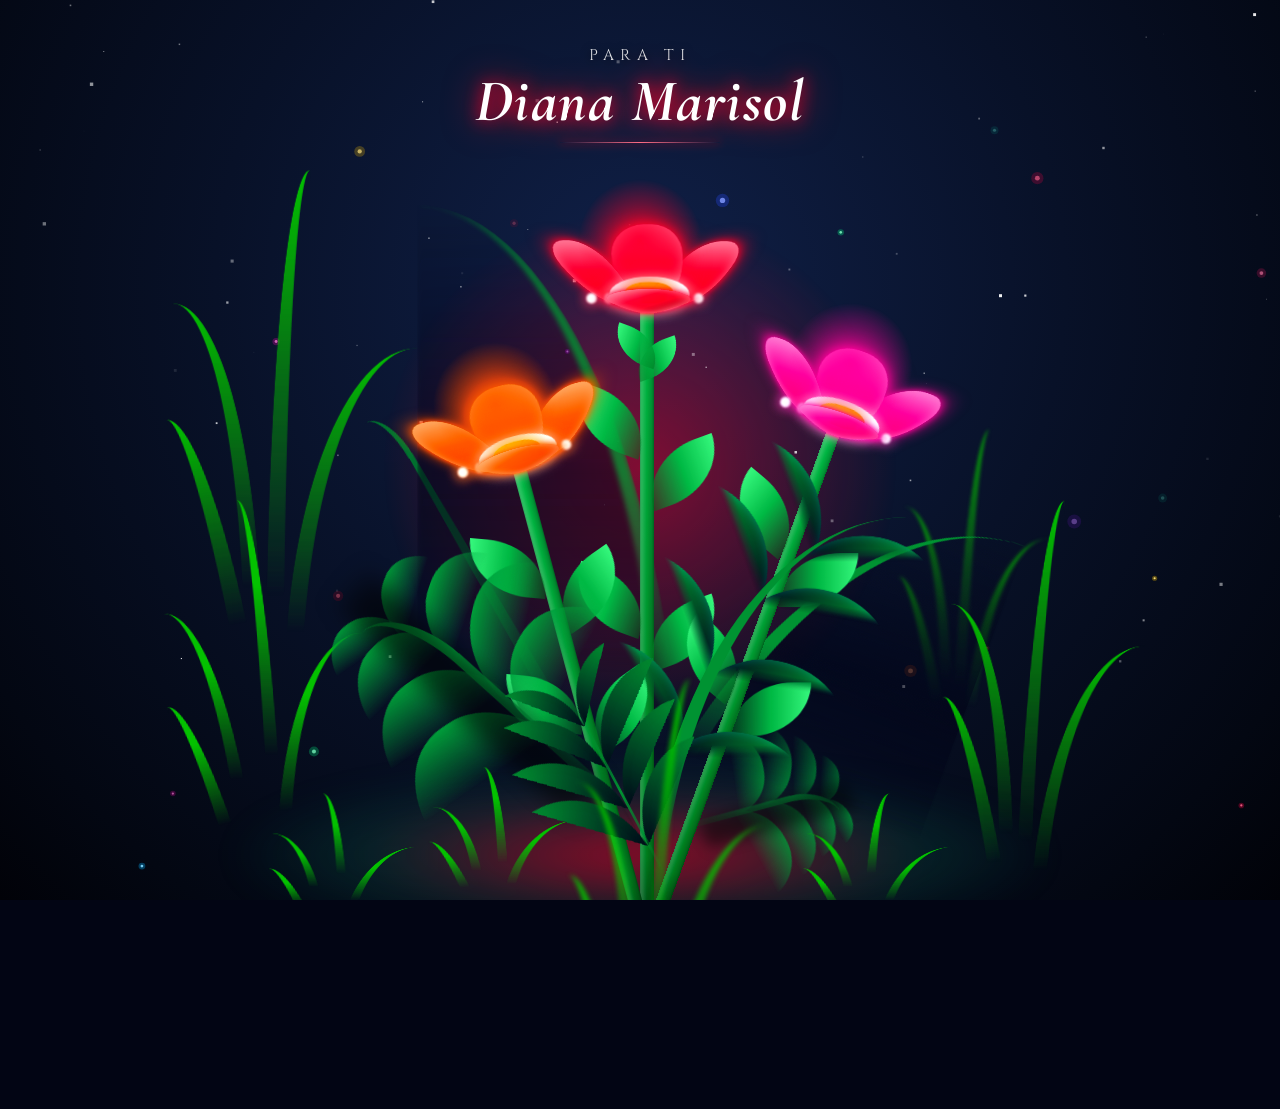
==== commit 48a2b345: "Agrandar flores 10%, bajar texto 5% y optimizar rendimiento de transicion de colores en moviles" ====
--- a/index.html
+++ b/index.html
@@ -111,10 +111,10 @@
       background: transparent;
     }
 
-    /* Dedicatoria superior para Diana Marisol */
+    /* Dedicatoria superior para Diana Marisol (posición bajada 5% y tipografía ajustada) */
     .title-box {
       position: fixed;
-      top: 24px;
+      top: clamp(28px, 5vh, 48px);
       left: 50%;
       transform: translateX(-50%);
       text-align: center;
@@ -127,7 +127,7 @@
     .title-box .dedication-prefix {
       display: block;
       font-family: 'Cinzel', serif;
-      font-size: clamp(0.82rem, 2vw, 1.02rem);
+      font-size: clamp(0.78rem, 1.9vw, 0.97rem);
       letter-spacing: 6px;
       text-transform: uppercase;
       color: rgba(255, 255, 255, 0.85);
@@ -139,7 +139,7 @@
       font-family: 'Cormorant Garamond', serif;
       font-style: italic;
       font-weight: 700;
-      font-size: clamp(2.3rem, 6.4vw, 3.9rem);
+      font-size: clamp(2.18rem, 6.08vw, 3.7rem);
       letter-spacing: 1.5px;
       color: #ffffff;
       text-shadow: 0 0 16px var(--c-glow), 0 0 36px var(--c-glow);
@@ -177,10 +177,11 @@
        ========================================================================== */
     .flowers {
       position: relative;
-      transform: scale(0.9);
+      transform: scale(0.99);
       transform-origin: bottom center;
       bottom: -3vmin;
       z-index: 10;
+      filter: saturate(1.22) brightness(1.08);
     }
 
     .flower {
@@ -292,7 +293,7 @@
       pointer-events: none;
     }
 
-    /* Pétalos de las flores con colores interpolados en tiempo real sin cortes */
+    /* Pétalos de las flores con colores interpolados de alto rendimiento */
     .flower__leaf {
       position: absolute;
       bottom: 0;
@@ -309,11 +310,10 @@
       );
       transform-origin: bottom center;
       opacity: 1;
-      filter: saturate(1.35) brightness(1.12);
       box-shadow:
         inset 0 0 1.6vmin var(--f-light, var(--c-light)),
-        0 0 3.2vmin var(--f-glow, var(--c-glow)),
-        0 0 1.4vmin var(--f-main, var(--c-main));
+        0 0 2.8vmin var(--f-glow, var(--c-glow)),
+        0 0 1.2vmin var(--f-main, var(--c-main));
       will-change: transform;
     }
 
@@ -1032,11 +1032,11 @@
     }
 
     /* ==========================================================================
-       OPTIMIZACIÓN Y TAMAÑO PARA PANTALLAS MÓVILES
+       OPTIMIZACIÓN Y TAMAÑO PARA PANTALLAS MÓVILES (FLORES +10%, LETRA BAJADA 5%)
        ========================================================================== */
     @media (max-width: 768px), (orientation: portrait) {
       .flowers {
-        transform: scale(1.36) !important;
+        transform: scale(1.50) !important;
         transform-origin: bottom center;
         bottom: -4vmin !important;
       }
@@ -1044,15 +1044,15 @@
         bottom: -2vmin !important;
       }
       .title-box {
-        top: 20px;
+        top: clamp(26px, 5.2vh, 48px);
         width: 96%;
       }
       .title-box .dedication-prefix {
-        font-size: 0.88rem;
+        font-size: 0.84rem;
         letter-spacing: 5px;
       }
       .title-box h2 {
-        font-size: clamp(2.1rem, 8.8vw, 3.3rem);
+        font-size: clamp(2.0rem, 8.36vw, 3.14rem);
         letter-spacing: 1.2px;
       }
       .title-box .divider {
@@ -1062,7 +1062,7 @@
 
     @media (max-width: 420px) {
       .flowers {
-        transform: scale(1.42) !important;
+        transform: scale(1.56) !important;
         transform-origin: bottom center;
         bottom: -5vmin !important;
       }
@@ -1361,9 +1361,9 @@
     }
 
     function rgbToCss(rgb, alpha = 1) {
-      const r = Math.round(rgb[0]);
-      const g = Math.round(rgb[1]);
-      const b = Math.round(rgb[2]);
+      const r = (rgb[0] + 0.5) | 0;
+      const g = (rgb[1] + 0.5) | 0;
+      const b = (rgb[2] + 0.5) | 0;
       return alpha === 1 ? `rgb(${r}, ${g}, ${b})` : `rgba(${r}, ${g}, ${b}, ${alpha})`;
     }
 
@@ -1373,7 +1373,7 @@
       curr[2] += (target[2] - curr[2]) * factor;
     }
 
-    // Pre-calculamos los valores RGB para máxima fluidez a 120Hz
+    // Pre-calculamos los valores RGB para máxima fluidez
     const PALETTE_RGB = COLORS.map((c) => ({
       name: c.name,
       main: hexToRgb(c.main),
@@ -1407,6 +1407,8 @@
     );
 
     let colorTransitionActive = true;
+    let prevRootCss = "";
+    let prevFlowerCss = ["", "", ""];
 
     function setTargetPalette(newIndex) {
       index = (newIndex + PALETTE_RGB.length) % PALETTE_RGB.length;
@@ -1422,23 +1424,34 @@
     function stepColorInterpolation(step) {
       if (!colorTransitionActive) return;
 
-      // Factor de suavizado exponencial: transiciones sedosas incluso si se hacen muchos clics seguidos
-      const factor = 1 - Math.pow(0.91, step);
+      // Factor de suavizado optimizado (~20 frames / ~320ms a 60fps): rápido y sedoso sin congelar móviles
+      const factor = 1 - Math.pow(0.78, step);
 
       lerpRgb(currentRootColor.main, targetRootColor.main, factor);
       lerpRgb(currentRootColor.mid, targetRootColor.mid, factor);
       lerpRgb(currentRootColor.back, targetRootColor.back, factor);
       lerpRgb(currentRootColor.light, targetRootColor.light, factor);
 
-      root.setProperty("--c-main", rgbToCss(currentRootColor.main));
-      root.setProperty("--c-mid", rgbToCss(currentRootColor.mid));
-      root.setProperty("--c-back", rgbToCss(currentRootColor.back));
-      root.setProperty("--c-light", rgbToCss(currentRootColor.light));
-      root.setProperty("--c-glow", rgbToCss(currentRootColor.main, 1));
+      const rMain = rgbToCss(currentRootColor.main);
+      const rMid = rgbToCss(currentRootColor.mid);
+      const rBack = rgbToCss(currentRootColor.back);
+      const rLight = rgbToCss(currentRootColor.light);
+      const rootKey = `${rMain}|${rMid}|${rBack}|${rLight}`;
+
+      if (rootKey !== prevRootCss) {
+        prevRootCss = rootKey;
+        root.setProperty("--c-main", rMain);
+        root.setProperty("--c-mid", rMid);
+        root.setProperty("--c-back", rBack);
+        root.setProperty("--c-light", rLight);
+        root.setProperty("--c-glow", rMain);
+      }
 
       let maxDiff = 0;
 
-      flowerNodes.forEach((fl, i) => {
+      for (let i = 0; i < 3; i++) {
+        const fl = flowerNodes[i];
+        if (!fl) continue;
         const curr = currentFlowerColors[i];
         const targ = targetFlowerColors[i];
 
@@ -1446,48 +1459,79 @@
         lerpRgb(curr.mid, targ.mid, factor);
         lerpRgb(curr.light, targ.light, factor);
 
-        fl.style.setProperty("--f-main", rgbToCss(curr.main));
-        fl.style.setProperty("--f-mid", rgbToCss(curr.mid));
-        fl.style.setProperty("--f-light", rgbToCss(curr.light));
-        fl.style.setProperty("--f-glow", rgbToCss(curr.main, 1));
-
-        maxDiff = Math.max(
-          maxDiff,
-          Math.abs(curr.main[0] - targ.main[0]),
-          Math.abs(curr.main[1] - targ.main[1]),
-          Math.abs(curr.main[2] - targ.main[2])
-        );
-      });
-
-      if (maxDiff < 0.25) {
+        const fMain = rgbToCss(curr.main);
+        const fMid = rgbToCss(curr.mid);
+        const fLight = rgbToCss(curr.light);
+        const fKey = `${fMain}|${fMid}|${fLight}`;
+
+        if (fKey !== prevFlowerCss[i]) {
+          prevFlowerCss[i] = fKey;
+          fl.style.setProperty("--f-main", fMain);
+          fl.style.setProperty("--f-mid", fMid);
+          fl.style.setProperty("--f-light", fLight);
+          fl.style.setProperty("--f-glow", fMain);
+        }
+
+        const d0 = Math.abs(curr.main[0] - targ.main[0]);
+        const d1 = Math.abs(curr.main[1] - targ.main[1]);
+        const d2 = Math.abs(curr.main[2] - targ.main[2]);
+        if (d0 > maxDiff) maxDiff = d0;
+        if (d1 > maxDiff) maxDiff = d1;
+        if (d2 > maxDiff) maxDiff = d2;
+      }
+
+      if (maxDiff < 0.8) {
         colorTransitionActive = false;
-      }
-    }
-
-    // Cambiar combinación de colores al presionar cualquier parte de la pantalla (Touch y Clic)
-    let lastInteraction = 0;
+        const tMain = rgbToCss(targetRootColor.main);
+        root.setProperty("--c-main", tMain);
+        root.setProperty("--c-mid", rgbToCss(targetRootColor.mid));
+        root.setProperty("--c-back", rgbToCss(targetRootColor.back));
+        root.setProperty("--c-light", rgbToCss(targetRootColor.light));
+        root.setProperty("--c-glow", tMain);
+
+        for (let i = 0; i < 3; i++) {
+          const fl = flowerNodes[i];
+          if (!fl) continue;
+          const targ = targetFlowerColors[i];
+          const tfMain = rgbToCss(targ.main);
+          fl.style.setProperty("--f-main", tfMain);
+          fl.style.setProperty("--f-mid", rgbToCss(targ.mid));
+          fl.style.setProperty("--f-light", rgbToCss(targ.light));
+          fl.style.setProperty("--f-glow", tfMain);
+        }
+      }
+    }
+
+    // Cambiar combinación de colores con control anti-rebote y filtro de clics fantasma en móviles
+    let lastTapTime = 0;
+    let lastTouchTime = 0;
+
     function handleTapOrClick(clientX, clientY) {
       const now = performance.now();
-      if (now - lastInteraction < 180) return;
-      lastInteraction = now;
+      if (now - lastTapTime < 240) return;
+      lastTapTime = now;
 
       if (clientX < window.innerWidth * 0.35) {
         setTargetPalette(index - 1);
       } else {
         setTargetPalette(index + 1);
       }
-      createSparkles(clientX, clientY, 34);
-    }
+      createSparkles(clientX, clientY, 14);
+    }
+
+    window.addEventListener("touchend", (e) => {
+      lastTouchTime = performance.now();
+      if (e.changedTouches && e.changedTouches[0]) {
+        const t = e.changedTouches[0];
+        handleTapOrClick(t.clientX, t.clientY);
+      }
+    }, { passive: true });
 
     window.addEventListener("click", (e) => {
+      // Ignora clics emulados por el navegador tras el evento táctil
+      if (performance.now() - lastTouchTime < 450) return;
       handleTapOrClick(e.clientX, e.clientY);
     });
-
-    window.addEventListener("touchend", (e) => {
-      if (e.changedTouches && e.changedTouches[0]) {
-        handleTapOrClick(e.changedTouches[0].clientX, e.changedTouches[0].clientY);
-      }
-    }, { passive: true });
 
     window.addEventListener("keydown", (e) => {
       if (e.key === "ArrowLeft") setTargetPalette(index - 1);
@@ -1501,13 +1545,6 @@
 
     document.addEventListener("touchmove", (e) => {
       if (e.touches.length > 1) e.preventDefault();
-    }, { passive: false });
-
-    let lastTap = 0;
-    document.addEventListener("touchend", (e) => {
-      const now = performance.now();
-      if (now - lastTap < 300) e.preventDefault();
-      lastTap = now;
     }, { passive: false });
 
     document.addEventListener("gesturestart", (e) => e.preventDefault());
@@ -1534,7 +1571,7 @@
     const fireflies = [];
     const butterflies = [];
 
-    for (let i = 0; i < 95; i++) {
+    for (let i = 0; i < 65; i++) {
       bgStars.push({
         x: Math.random() * w,
         y: Math.random() * (h * 0.78),
@@ -1544,13 +1581,13 @@
       });
     }
 
-    // Luciérnagas mágicas con interpolación de color individual
-    for (let i = 0; i < 32; i++) {
+    // Luciérnagas mágicas con interpolación de color individual optimizada
+    for (let i = 0; i < 20; i++) {
       const initColor = PALETTE_RGB[(index + i * 2) % PALETTE_RGB.length];
       fireflies.push({
         x: Math.random() * w,
         y: Math.random() * h,
-        r: Math.random() * 2.3 + 0.9,
+        r: Math.random() * 2.2 + 0.9,
         alpha: Math.random() * 0.8 + 0.2,
         vy: -(Math.random() * 0.45 + 0.15),
         vx: (Math.random() - 0.5) * 0.35,
@@ -1561,7 +1598,7 @@
       });
     }
 
-    // 4 Mariposas luminosas con transición de color sedosa
+    // 4 Mariposas luminosas con transición cromática sedosa
     for (let i = 0; i < 4; i++) {
       const initColor = PALETTE_RGB[(index + i * 4) % PALETTE_RGB.length];
       butterflies.push({
@@ -1578,42 +1615,42 @@
       });
     }
 
-    function createSparkles(x, y, count = 16) {
-      if (particles.length > 36) particles.splice(0, particles.length - 20);
+    function createSparkles(x, y, count = 14) {
+      if (particles.length > 24) particles.splice(0, particles.length - 12);
       const mainCss = rgbToCss(targetRootColor.main);
       const lightCss = rgbToCss(targetRootColor.light);
       for (let i = 0; i < count; i++) {
         const angle = Math.random() * Math.PI * 2;
-        const speed = Math.random() * 3.4 + 0.8;
+        const speed = Math.random() * 3.2 + 0.8;
         particles.push({
           x,
           y,
           vx: Math.cos(angle) * speed,
           vy: Math.sin(angle) * speed - 0.5,
-          r: Math.random() * 2.4 + 0.9,
+          r: Math.random() * 2.2 + 0.8,
           alpha: 1,
-          decay: Math.random() * 0.025 + 0.015,
+          decay: Math.random() * 0.03 + 0.018,
           color: i % 2 === 0 ? lightCss : mainCss
         });
       }
     }
 
-    // Rastro de polvo estelar suave
+    // Rastro de polvo estelar suave y fluido
     let lastTrail = 0;
     function handlePointerMove(x, y) {
       const now = performance.now();
-      if (now - lastTrail > 28) {
+      if (now - lastTrail > 34) {
         lastTrail = now;
-        if (particles.length > 45) return;
+        if (particles.length > 25) return;
         const lightCss = rgbToCss(currentRootColor.light);
         particles.push({
           x,
           y,
           vx: (Math.random() - 0.5) * 0.8,
           vy: (Math.random() - 0.5) * 0.8 - 0.25,
-          r: Math.random() * 1.8 + 0.7,
+          r: Math.random() * 1.7 + 0.6,
           alpha: 0.8,
-          decay: 0.03,
+          decay: 0.035,
           color: Math.random() < 0.5 ? lightCss : "#ffffff"
         });
       }
@@ -1638,19 +1675,18 @@
       stepColorInterpolation(step);
 
       ctx.clearRect(0, 0, w, h);
-      const entityColorLerp = 1 - Math.pow(0.92, step);
-
-      // 1. Estrellas del cielo titilando
+      const entityColorLerp = 1 - Math.pow(0.90, step);
+
+      // 1. Estrellas del cielo titilando (dibujadas eficientemente)
+      ctx.fillStyle = "#ffffff";
       for (let i = 0; i < bgStars.length; i++) {
         const s = bgStars[i];
         s.alpha += s.da * step;
         if (s.alpha > 0.95 || s.alpha < 0.15) s.da *= -1;
 
         ctx.globalAlpha = Math.max(0.1, Math.min(1, s.alpha));
-        ctx.fillStyle = "#ffffff";
-        ctx.beginPath();
-        ctx.arc(s.x, s.y, s.r, 0, Math.PI * 2);
-        ctx.fill();
+        const d = s.r * 2;
+        ctx.fillRect(s.x - s.r, s.y - s.r, d, d);
       }
 
       // 2. Luciérnagas multicolor con fundido suave de color
@@ -1673,7 +1709,7 @@
         ctx.globalAlpha = f.alpha * 0.35;
         ctx.fillStyle = rgbToCss(f.currMain);
         ctx.beginPath();
-        ctx.arc(f.x, f.y, f.r * 2.6, 0, Math.PI * 2);
+        ctx.arc(f.x, f.y, f.r * 2.5, 0, Math.PI * 2);
         ctx.fill();
 
         // Núcleo luminoso brillante
@@ -1728,7 +1764,7 @@
         ctx.restore();
       }
 
-      // 4. Destellos interactivos
+      // 4. Destellos interactivos de alto rendimiento
       for (let i = particles.length - 1; i >= 0; i--) {
         const p = particles[i];
         p.x += p.vx * step;
@@ -1744,7 +1780,7 @@
         ctx.globalAlpha = p.alpha * 0.38;
         ctx.fillStyle = p.color;
         ctx.beginPath();
-        ctx.arc(p.x, p.y, p.r * 2.2, 0, Math.PI * 2);
+        ctx.arc(p.x, p.y, p.r * 2, 0, Math.PI * 2);
         ctx.fill();
 
         ctx.globalAlpha = p.alpha;
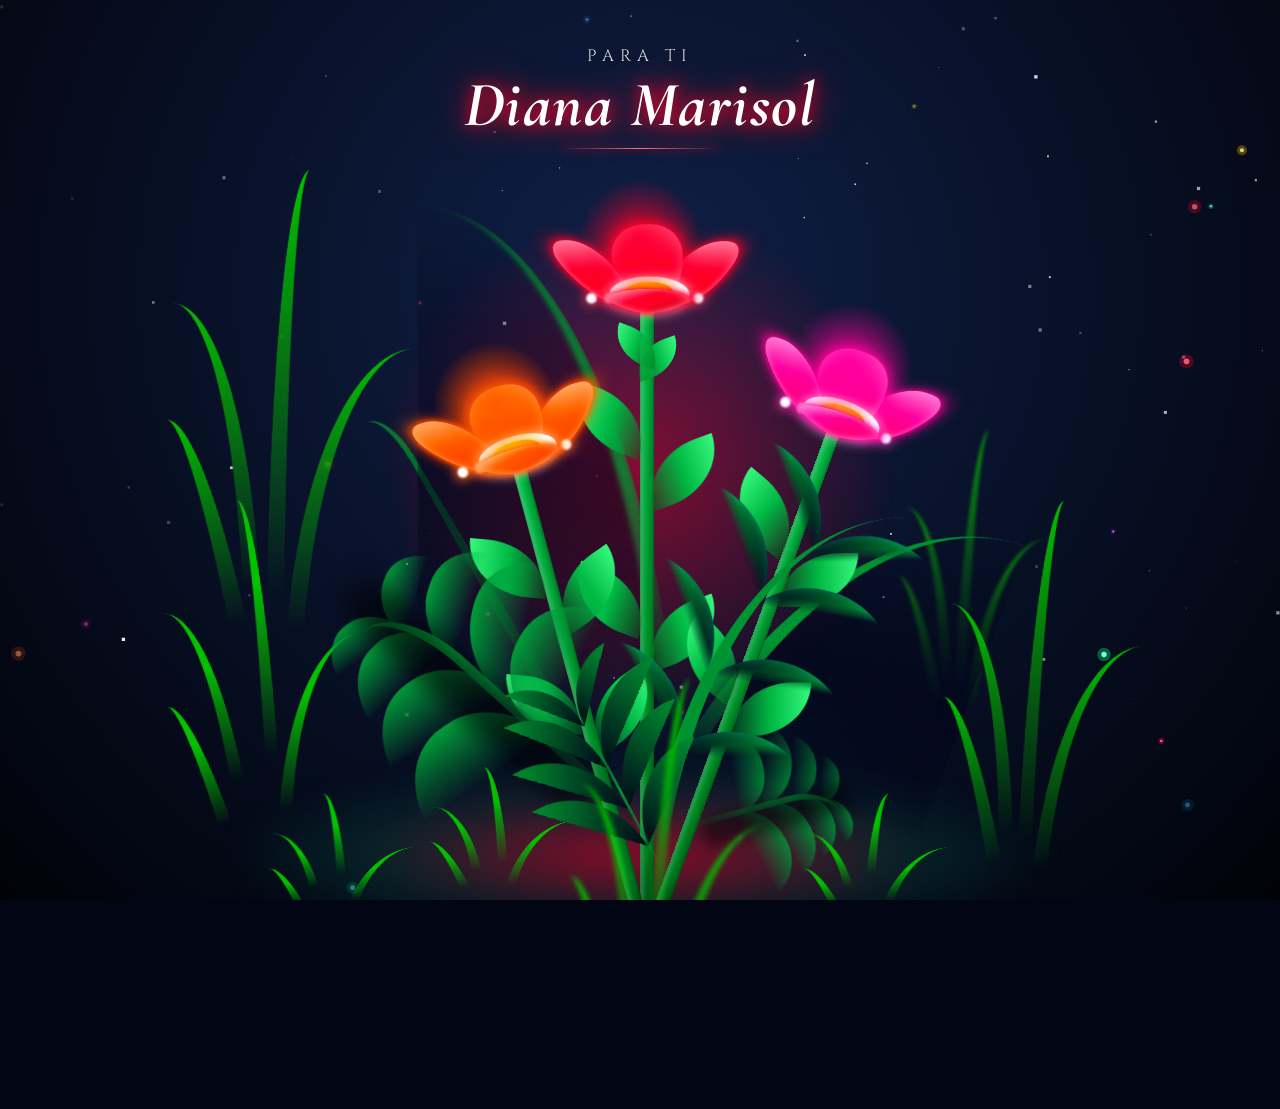
==== commit fbc05afa: "Agrandar tipografia de la dedicatoria un 7% en PC y movil" ====
--- a/index.html
+++ b/index.html
@@ -127,7 +127,7 @@
     .title-box .dedication-prefix {
       display: block;
       font-family: 'Cinzel', serif;
-      font-size: clamp(0.78rem, 1.9vw, 0.97rem);
+      font-size: clamp(0.84rem, 2.05vw, 1.04rem);
       letter-spacing: 6px;
       text-transform: uppercase;
       color: rgba(255, 255, 255, 0.85);
@@ -139,7 +139,7 @@
       font-family: 'Cormorant Garamond', serif;
       font-style: italic;
       font-weight: 700;
-      font-size: clamp(2.18rem, 6.08vw, 3.7rem);
+      font-size: clamp(2.33rem, 6.51vw, 3.96rem);
       letter-spacing: 1.5px;
       color: #ffffff;
       text-shadow: 0 0 16px var(--c-glow), 0 0 36px var(--c-glow);
@@ -1048,15 +1048,15 @@
         width: 96%;
       }
       .title-box .dedication-prefix {
-        font-size: 0.84rem;
+        font-size: 0.90rem;
         letter-spacing: 5px;
       }
       .title-box h2 {
-        font-size: clamp(2.0rem, 8.36vw, 3.14rem);
+        font-size: clamp(2.14rem, 8.95vw, 3.36rem);
         letter-spacing: 1.2px;
       }
       .title-box .divider {
-        width: 150px;
+        width: 160px;
       }
     }
 
